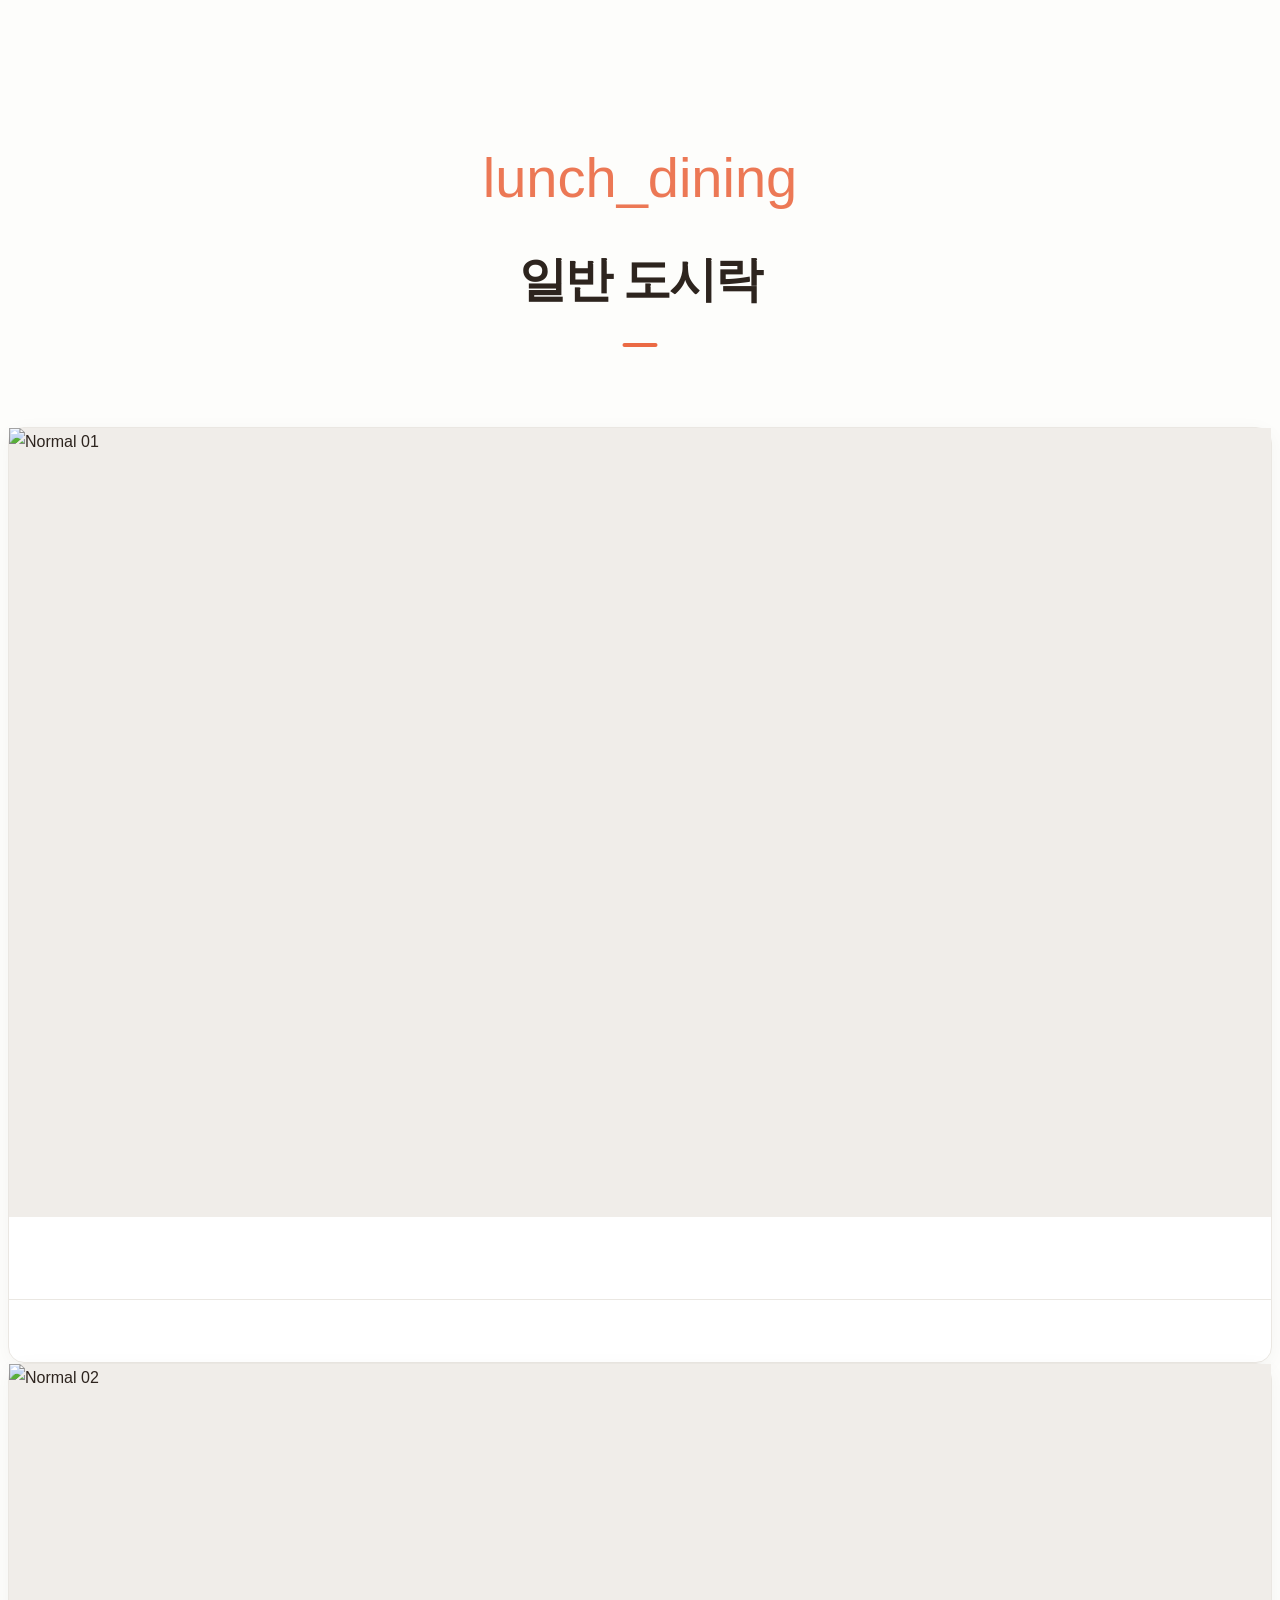
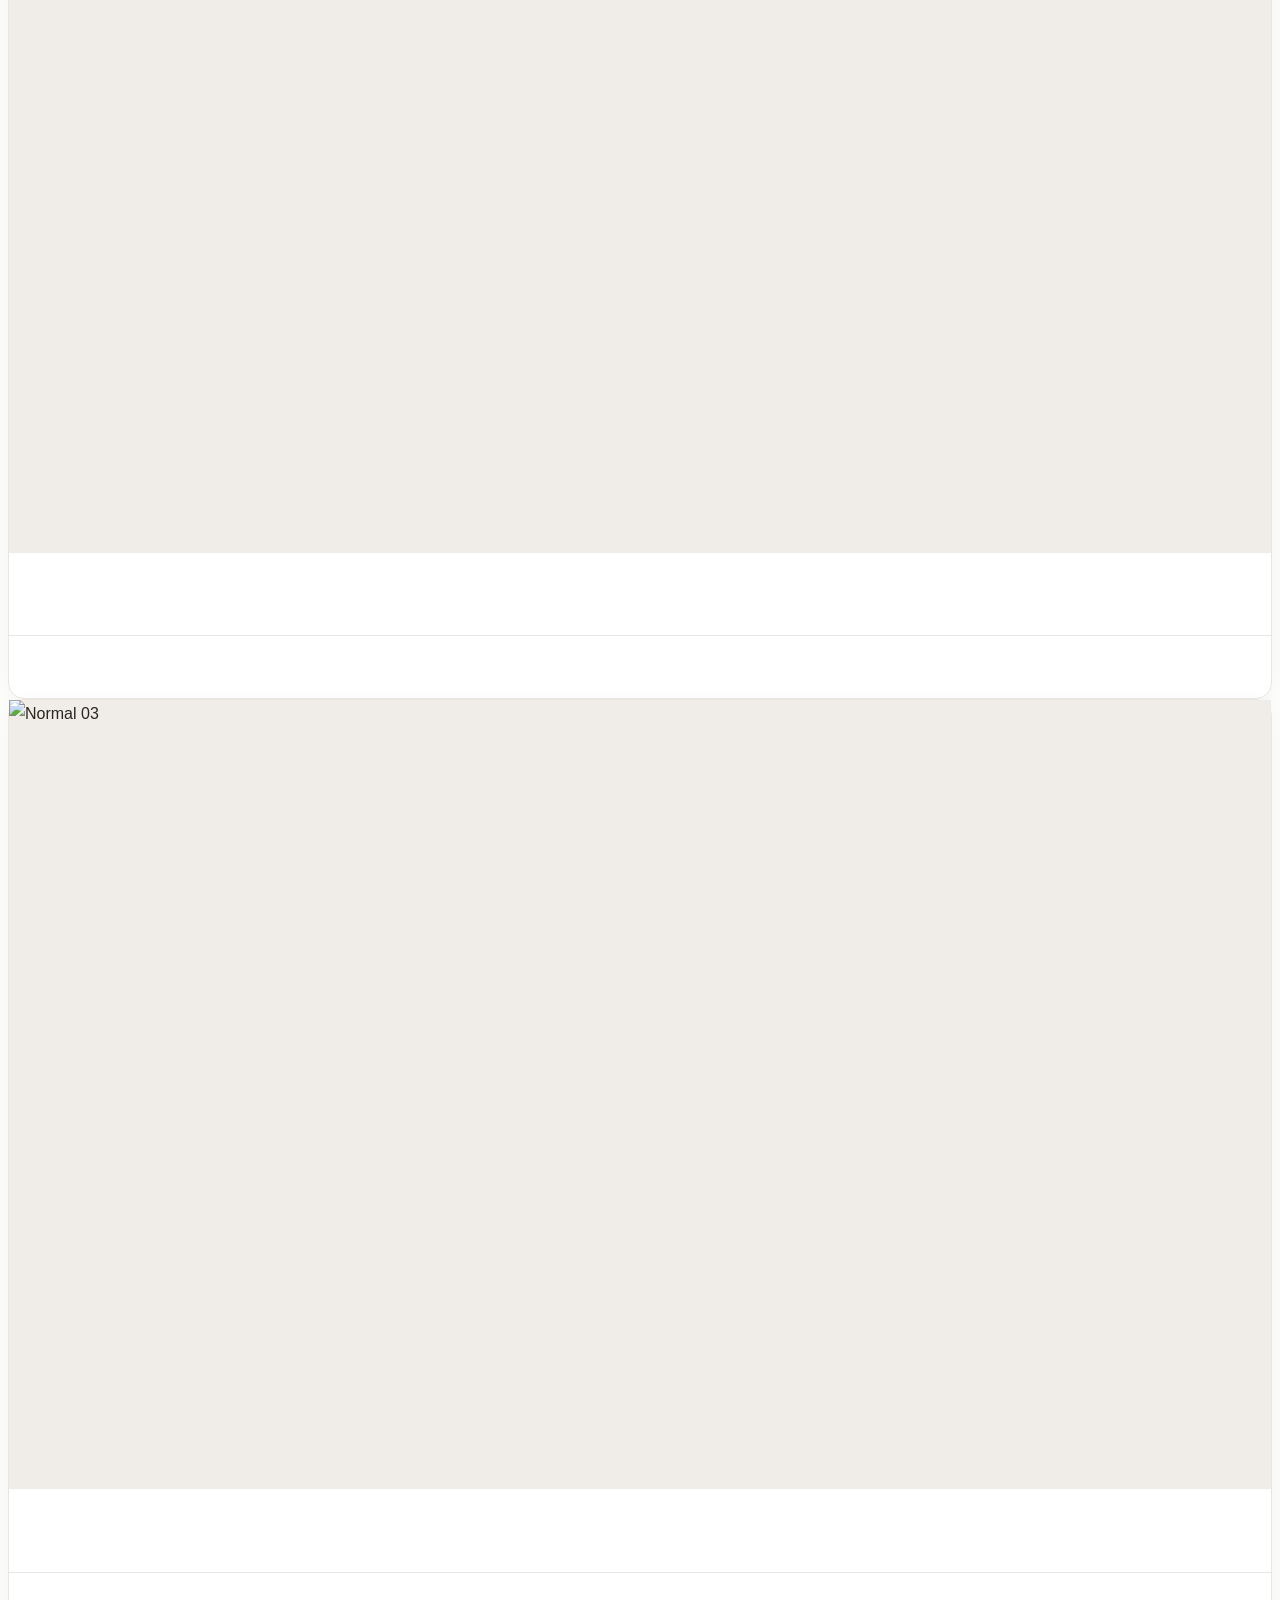
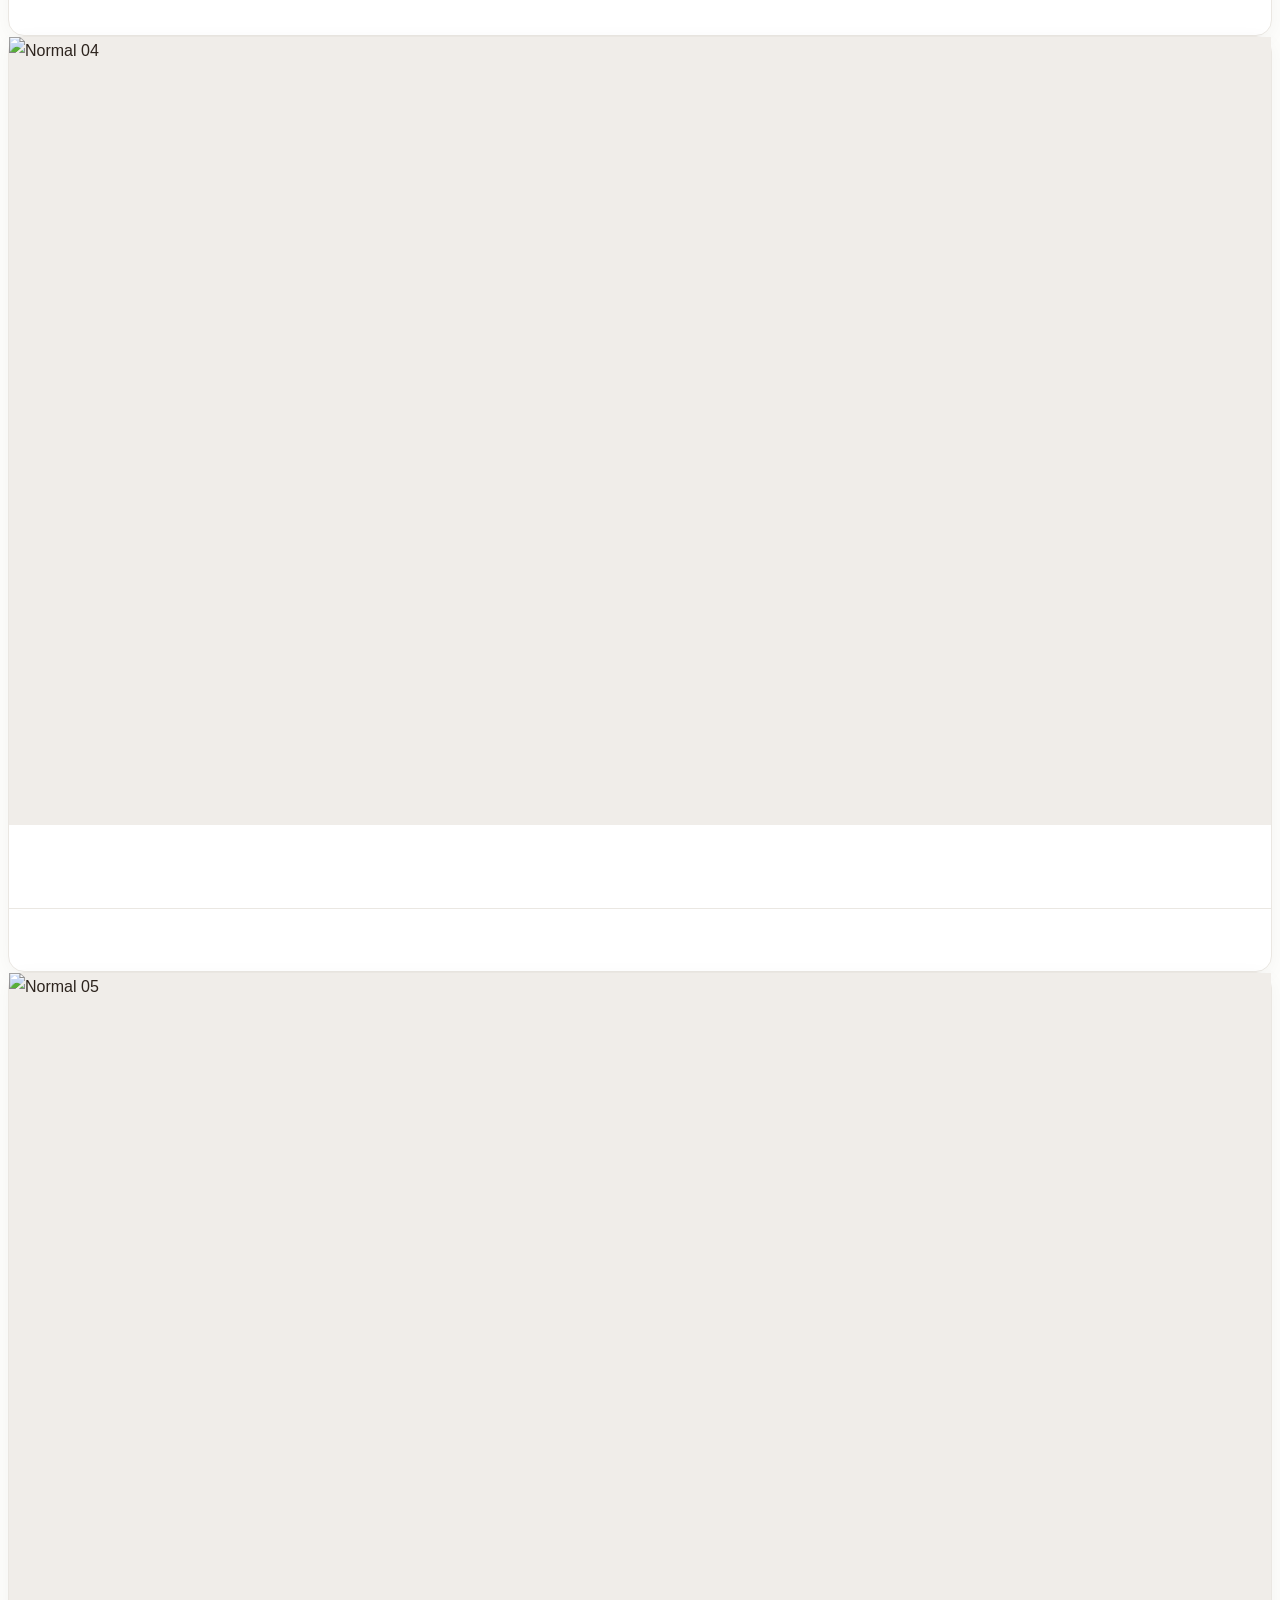
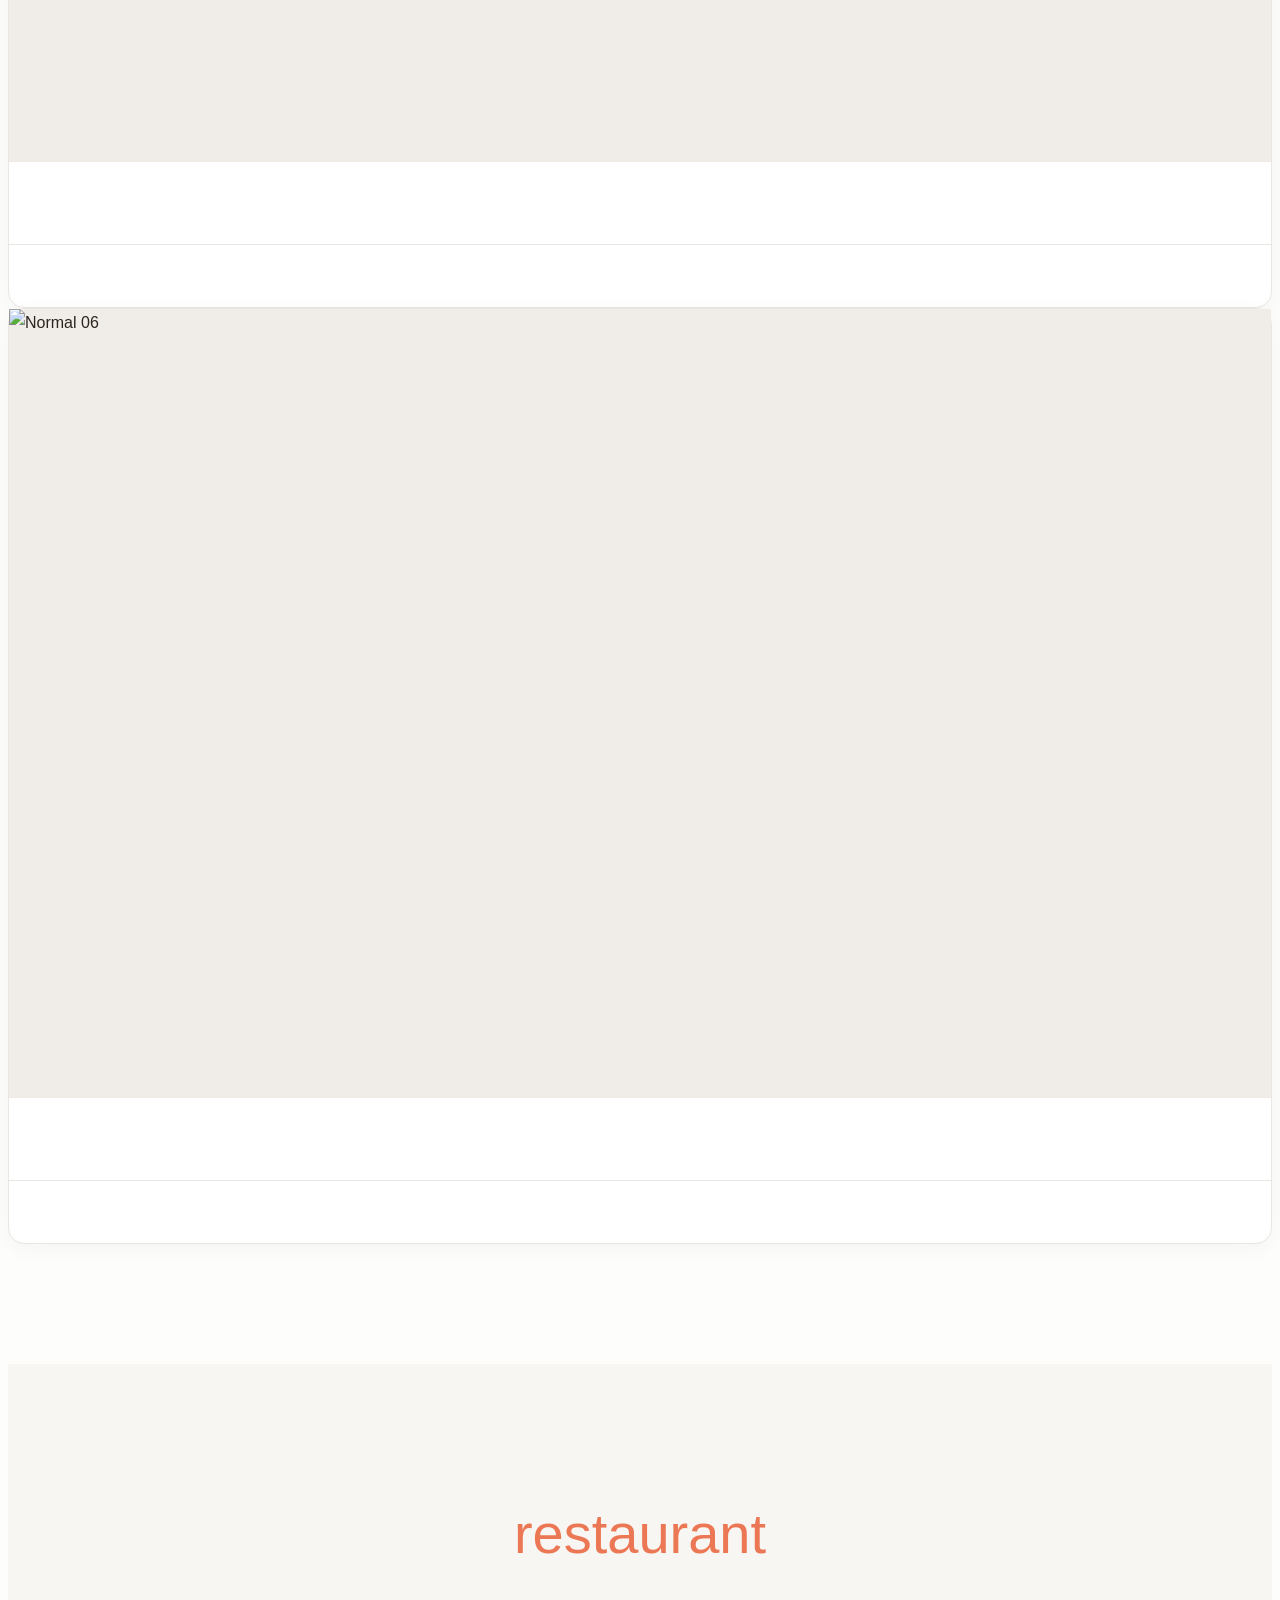
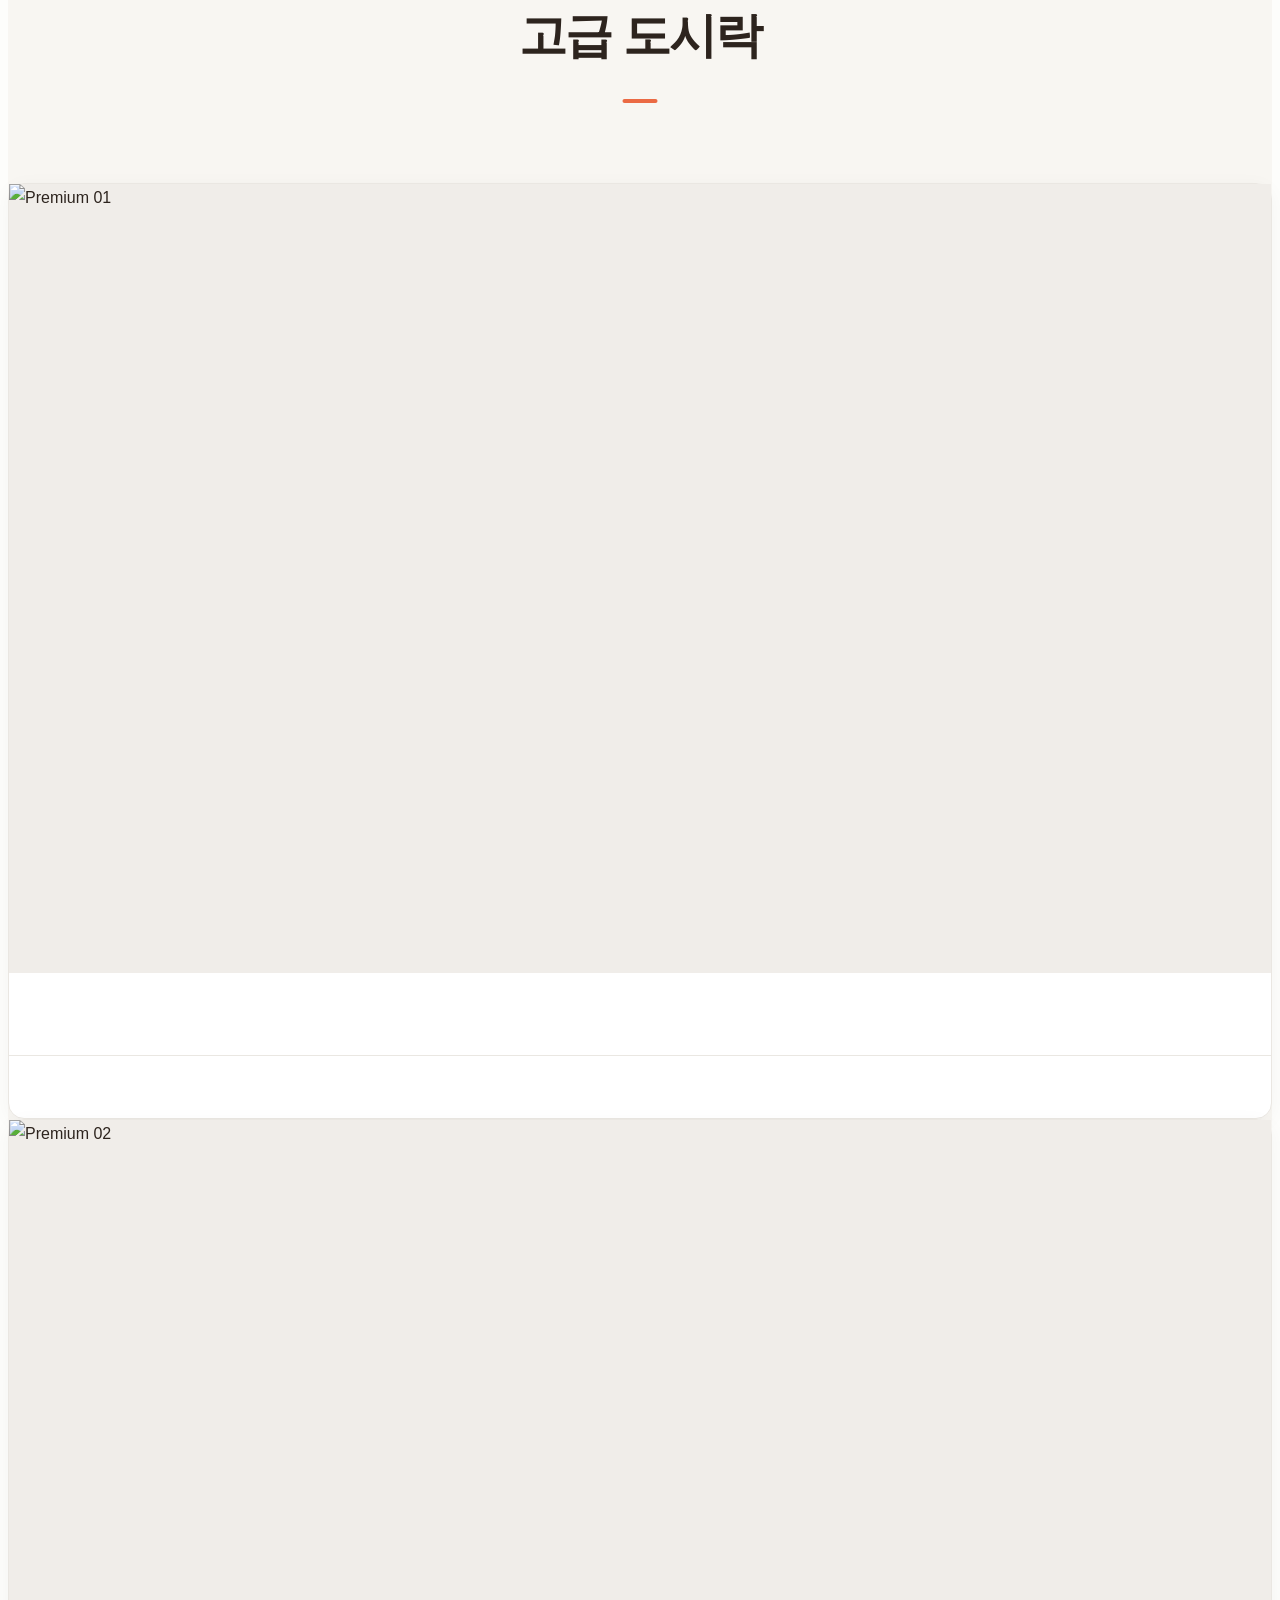
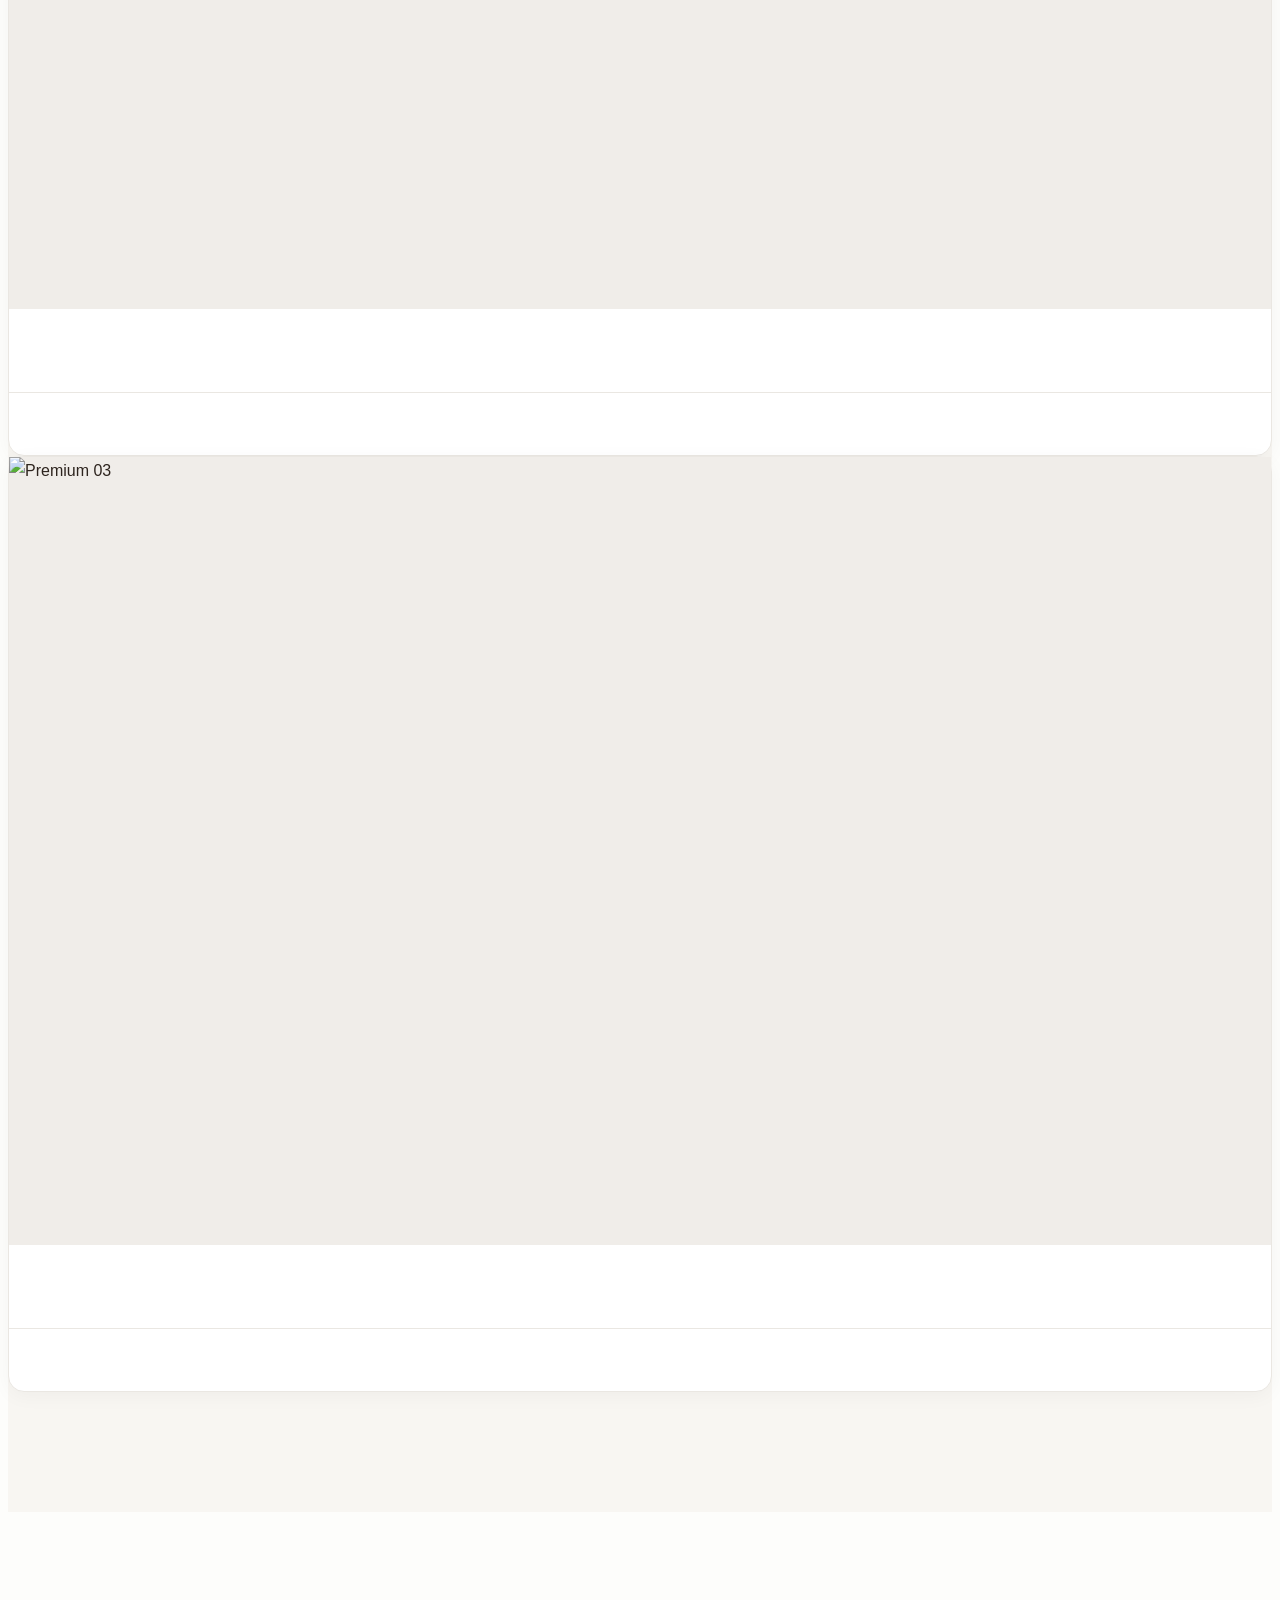
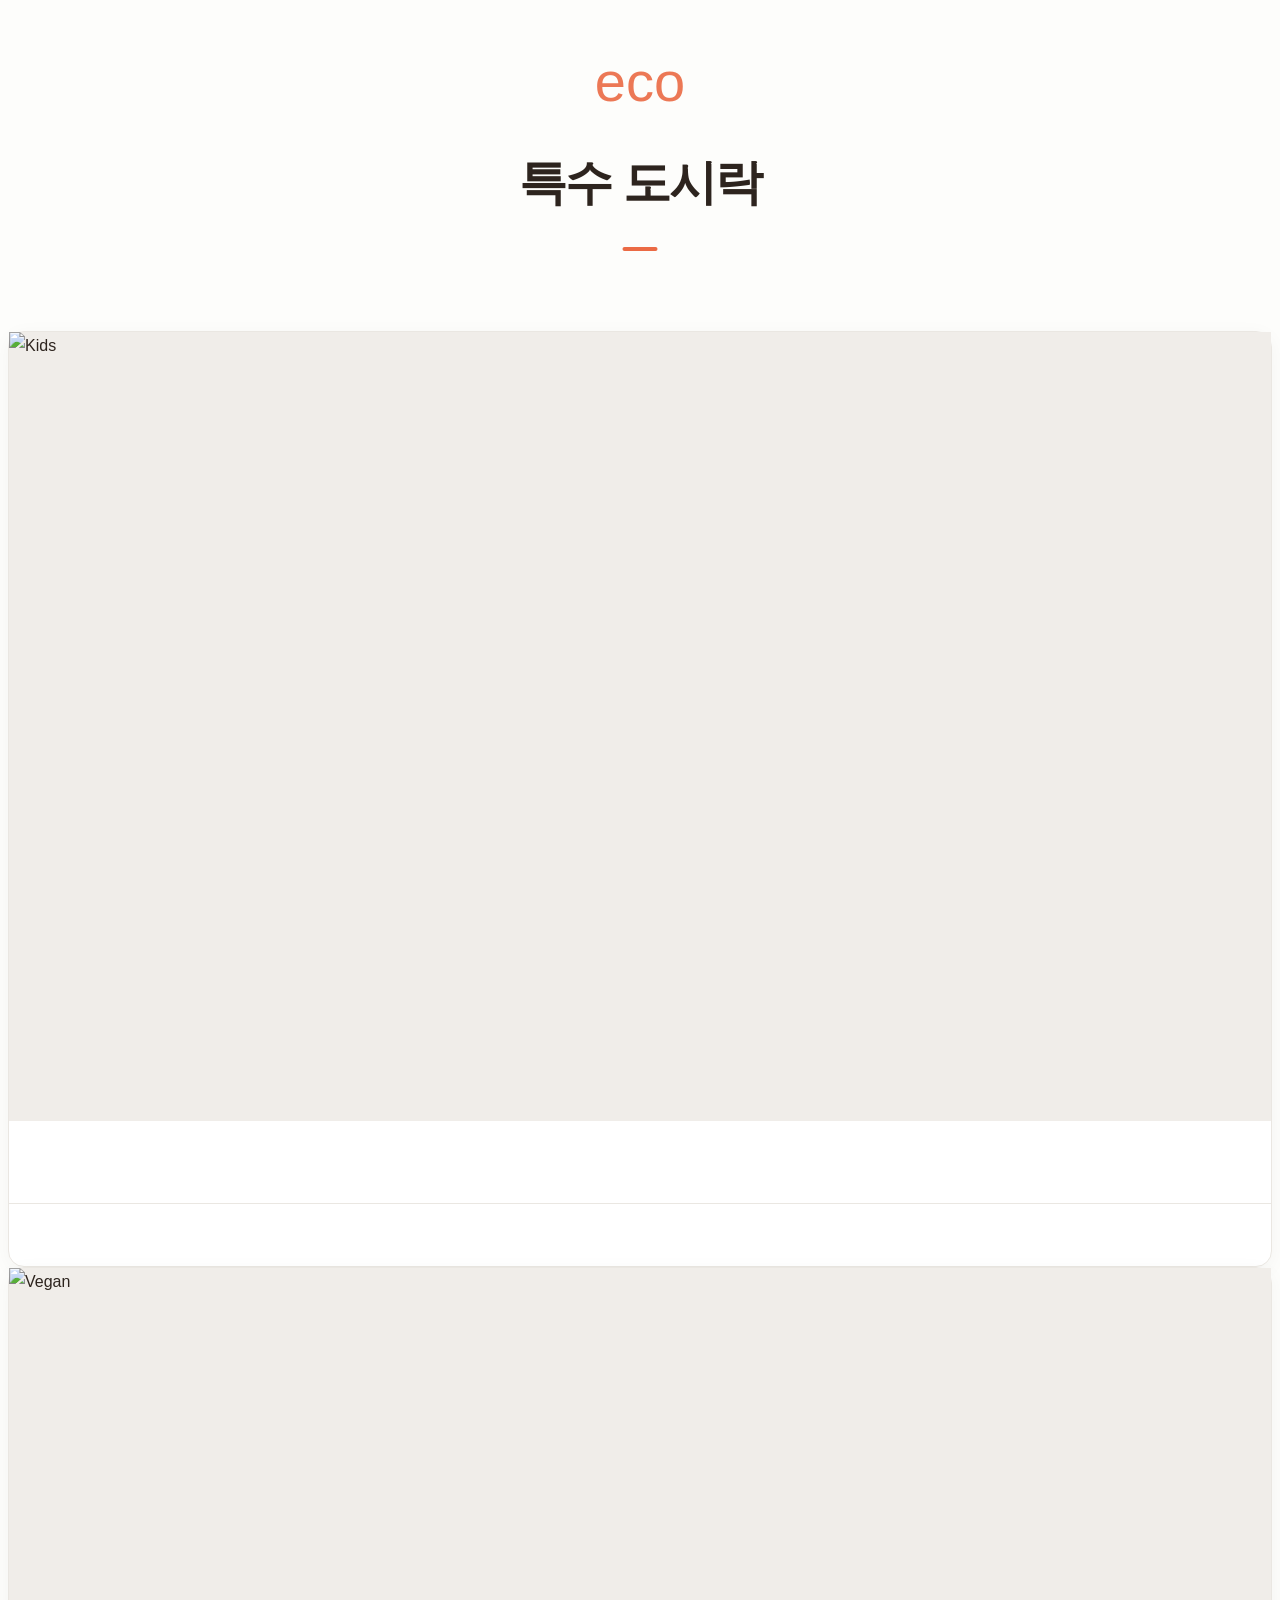
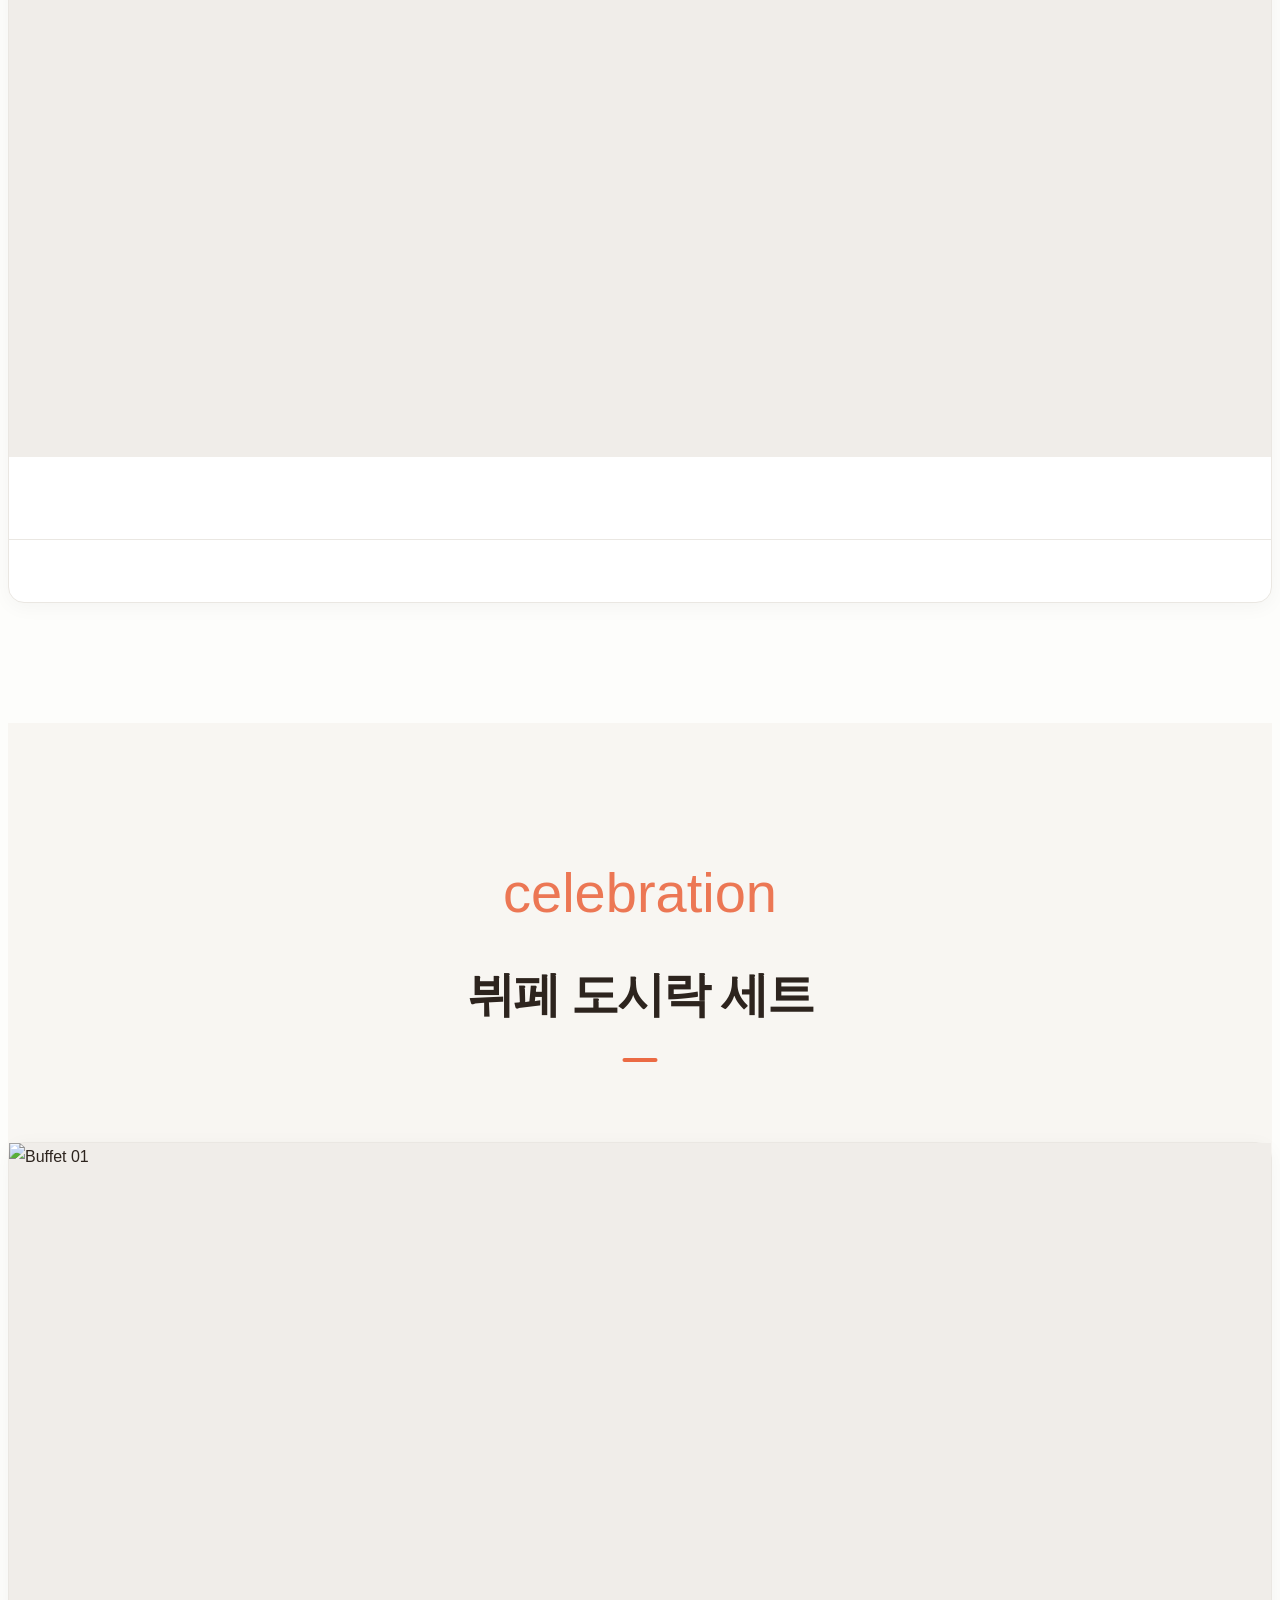
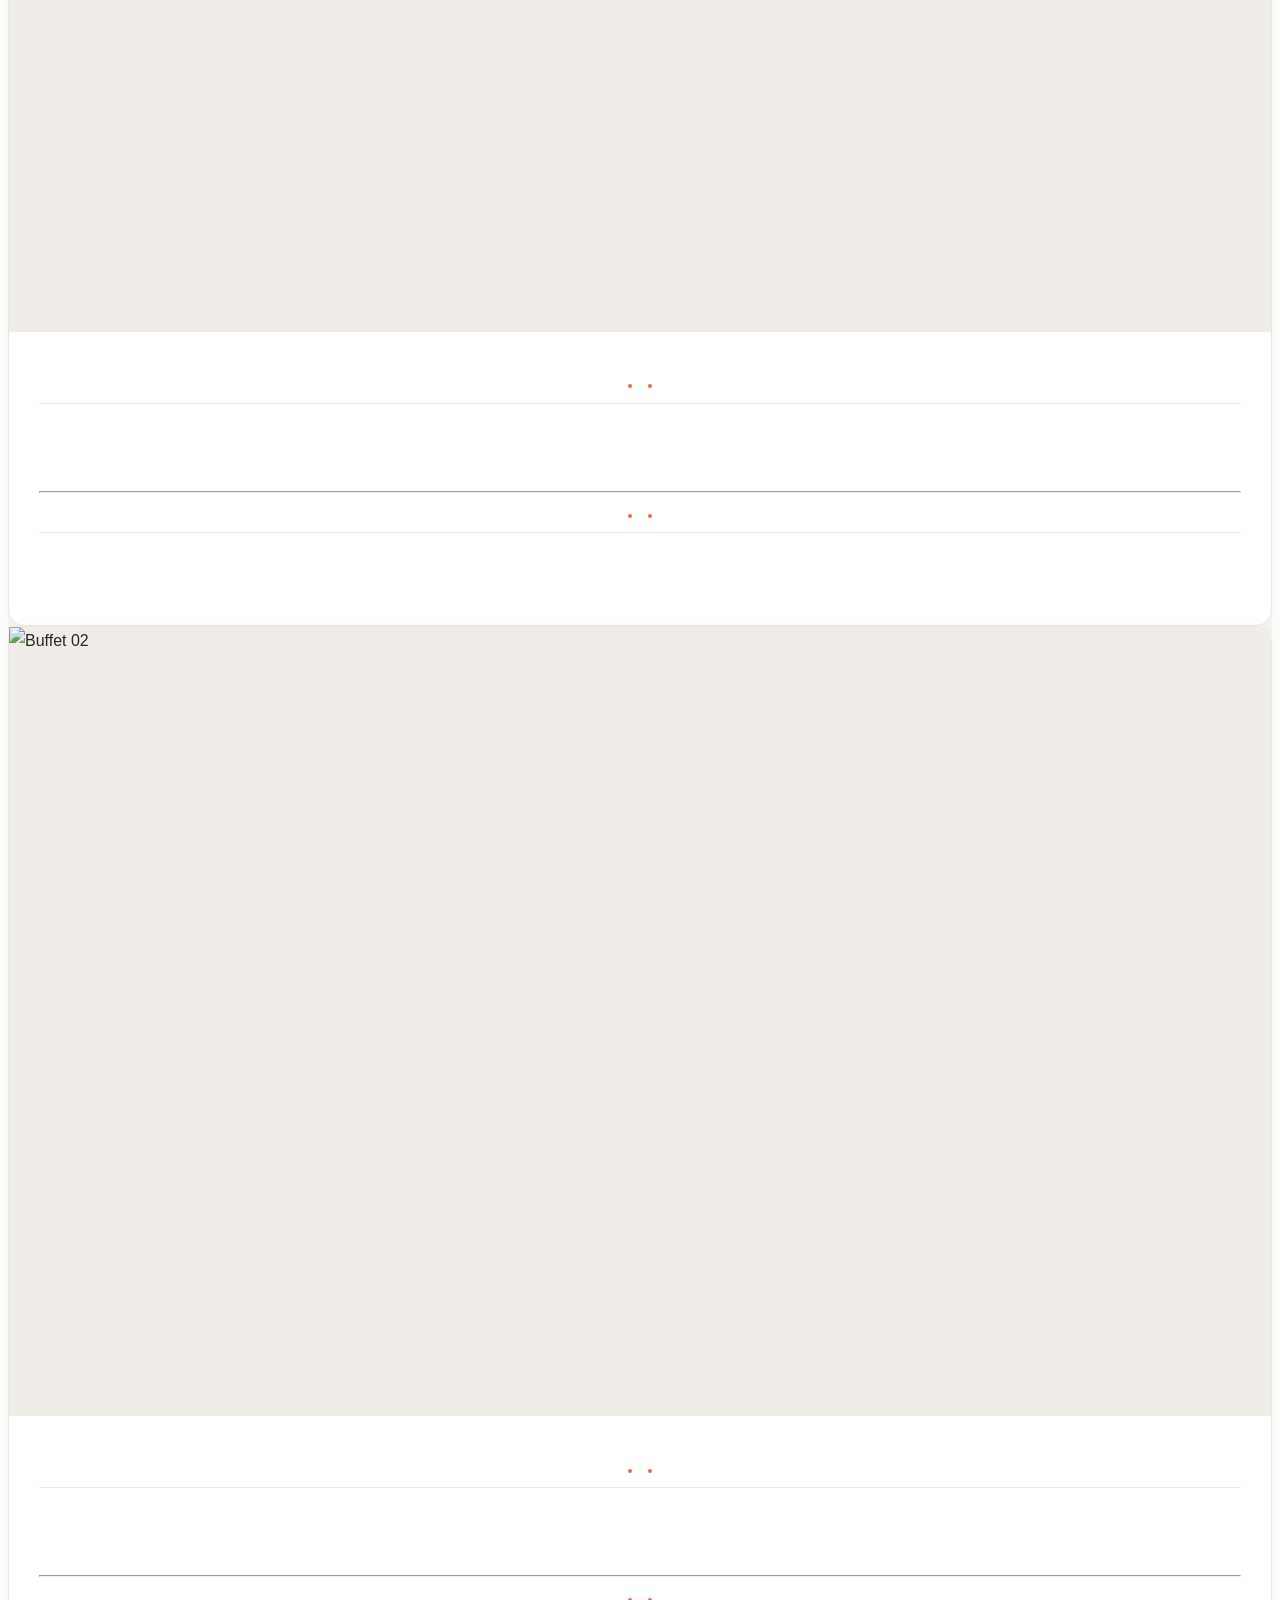
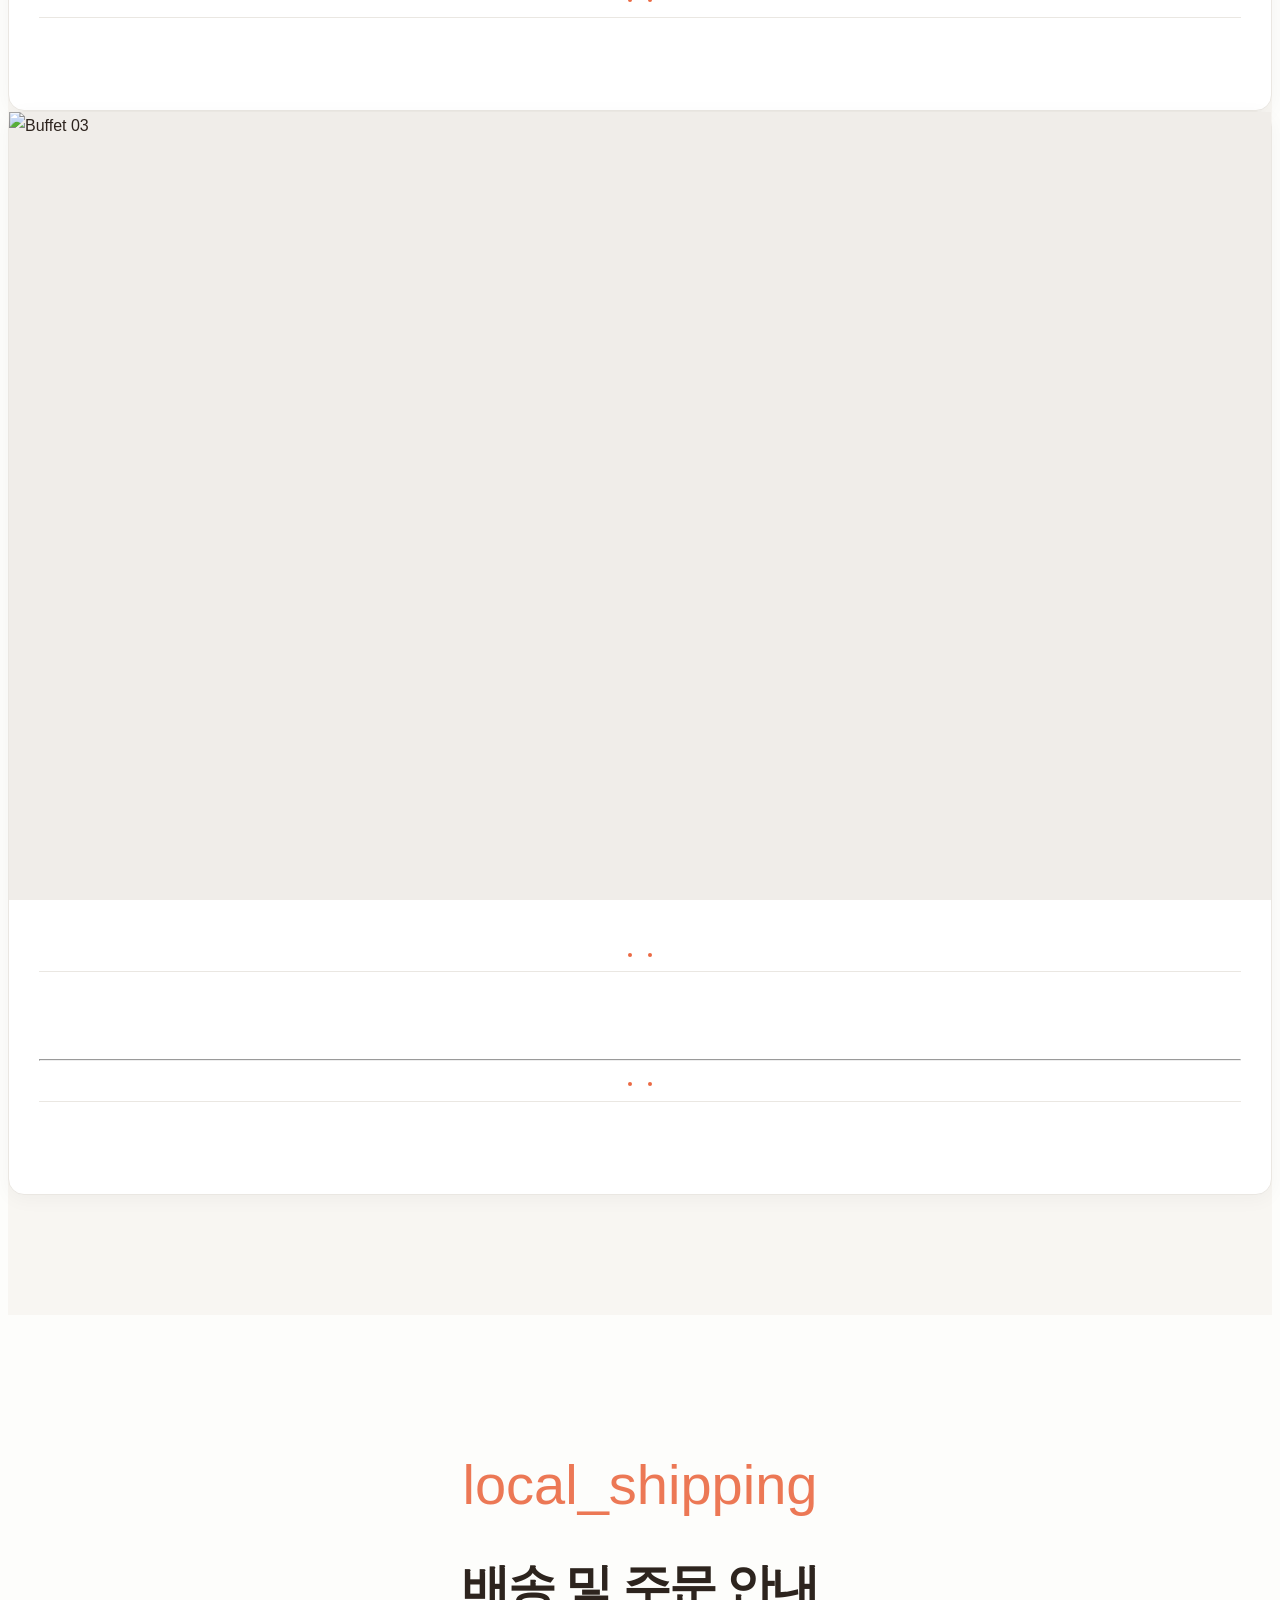
==== docs/index.html @ b3f4f968 "feat: initialize index.html with Damso V4 framework and menu layout" ====
<!--
    Version: V4
    Framework: Damso V4
    Project: Hongsirak
    Last Modified: 2026-04-30
    License: © 2026 Damso. All Rights Reserved.
-->
<!DOCTYPE html>
<html lang="ko">
<head>
    <meta charset="UTF-8">
    <meta name="viewport" content="width=device-width, initial-scale=1.0">

    <!-- SEO & Metadata -->
    <title data-i18n="meta_title">홍시락</title>
    <meta name="description" data-i18n-content="meta_description" content="홍시락, 케이터링, 뷔페 도시락">
    <meta name="keywords" content="도시락, 케이터링, 전주 도시락, 홍시락, 행사 도시락, 배달">
    <link rel="canonical" href="https://hongsirak.com/">
    <meta property="og:type" content="website">
    <meta property="og:title" data-i18n-content="meta_title" content="홍시락">
    <meta property="og:description" data-i18n-content="meta_description" content="홍시락, 케이터링, 뷔페 도시락">
    <meta property="og:image" content="https://www.hongsirak.com/section/home/1.webp">

    <link rel="icon" href="https://www.hongsirak.com/favicon.ico">

    <!-- Fonts -->
    <link href="https://fonts.googleapis.com/css2?family=Noto+Sans+KR:wght@300;400;500;700&display=swap" rel="stylesheet">

    <!-- Damso V4 Core -->
    <link rel="stylesheet" href="https://dev.dam.so/_inc/ex/v4/core/core.css">
    <script src="https://dev.dam.so/_inc/ex/v4/core/core.js"></script>

    <!-- Damso V4 View: Page -->
    <link rel="stylesheet" href="https://dev.dam.so/_inc/ex/v4/view/page.css">
    <script src="https://dev.dam.so/_inc/ex/v4/view/page.js"></script>

    <!-- Damso V4 Plug: Canvas -->
    <link rel="stylesheet" href="https://dev.dam.so/_inc/ex/v4/plug/canvas.css">
    <script src="https://dev.dam.so/_inc/ex/v4/plug/canvas.js"></script>

    <!-- Tier 3: Interior (User Custom) -->
    <link rel="stylesheet" href="./lay.css">
    <script src="./lay.js" defer></script>
</head>
<body>
    <!-- Hero/Home Section (Outside Main for V4 Canvas) -->
    <section id="home"></section>

    <main>

        <!-- SECTION 1. 일반 도시락 (실속형) -->
        <section id="normal" class="damso-section damso-section--light">
            <div class="damso-container js-fade-in">
                <span class="damso-section__icon material-symbols-outlined notranslate" translate="no">lunch_dining</span>
                <h2><span data-i18n="section_normal_title">일반 도시락</span></h2>
                <p class="damso-section__description" data-i18n="section_normal_desc"></p>
                <div class="damso-grid damso-grid--cols-3 damso-grid--slider">
                    <!-- Cards will be populated here -->
                    <div class="damso-card">
                        <div class="damso-card__image-wrapper"><img src="./section/normal/01.jpg" alt="Normal 01" class="damso-card__image"></div>
                        <div class="damso-card__content">
                            <h3 class="damso-card__title" data-i18n="menu_normal_01_title"></h3>
                            <p class="damso-card__composition" data-i18n="menu_normal_comp"></p>
                        </div>
                        <div class="damso-price-list">
                            <div class="damso-price-item">
                                <span class="damso-price-item__label" data-i18n="price_label_unit"></span>
                                <span class="damso-price-item__value" data-i18n="menu_normal_01_price"></span>
                            </div>
                        </div>
                    </div>
                    <div class="damso-card">
                        <div class="damso-card__image-wrapper"><img src="./section/normal/02.jpg" alt="Normal 02" class="damso-card__image"></div>
                        <div class="damso-card__content">
                            <h3 class="damso-card__title" data-i18n="menu_normal_02_title"></h3>
                            <p class="damso-card__composition" data-i18n="menu_normal_comp"></p>
                        </div>
                        <div class="damso-price-list">
                            <div class="damso-price-item">
                                <span class="damso-price-item__label" data-i18n="price_label_unit"></span>
                                <span class="damso-price-item__value" data-i18n="menu_normal_02_price"></span>
                            </div>
                        </div>
                    </div>
                    <div class="damso-card">
                        <div class="damso-card__image-wrapper"><img src="./section/normal/03.jpg" alt="Normal 03" class="damso-card__image"></div>
                        <div class="damso-card__content">
                            <h3 class="damso-card__title" data-i18n="menu_normal_03_title"></h3>
                            <p class="damso-card__composition" data-i18n="menu_normal_comp"></p>
                        </div>
                        <div class="damso-price-list">
                            <div class="damso-price-item">
                                <span class="damso-price-item__label" data-i18n="price_label_unit"></span>
                                <span class="damso-price-item__value" data-i18n="menu_normal_03_price"></span>
                            </div>
                        </div>
                    </div>
                    <div class="damso-card">
                        <div class="damso-card__image-wrapper"><img src="./section/normal/04.jpg" alt="Normal 04" class="damso-card__image"></div>
                        <div class="damso-card__content">
                            <h3 class="damso-card__title" data-i18n="menu_normal_04_title"></h3>
                            <p class="damso-card__composition" data-i18n="menu_normal_comp"></p>
                        </div>
                        <div class="damso-price-list">
                            <div class="damso-price-item">
                                <span class="damso-price-item__label" data-i18n="price_label_unit"></span>
                                <span class="damso-price-item__value" data-i18n="menu_normal_04_price"></span>
                            </div>
                        </div>
                    </div>
                    <div class="damso-card">
                        <div class="damso-card__image-wrapper"><img src="./section/normal/05.jpg" alt="Normal 05" class="damso-card__image"></div>
                        <div class="damso-card__content">
                            <h3 class="damso-card__title" data-i18n="menu_normal_05_title"></h3>
                            <p class="damso-card__composition" data-i18n="menu_normal_comp"></p>
                        </div>
                        <div class="damso-price-list">
                            <div class="damso-price-item">
                                <span class="damso-price-item__label" data-i18n="price_label_unit"></span>
                                <span class="damso-price-item__value" data-i18n="menu_normal_05_price"></span>
                            </div>
                        </div>
                    </div>
                    <div class="damso-card">
                        <div class="damso-card__image-wrapper"><img src="./section/normal/06.jpg" alt="Normal 06" class="damso-card__image"></div>
                        <div class="damso-card__content">
                            <h3 class="damso-card__title" data-i18n="menu_normal_06_title"></h3>
                            <p class="damso-card__composition" data-i18n="menu_normal_comp"></p>
                        </div>
                        <div class="damso-price-list">
                            <div class="damso-price-item">
                                <span class="damso-price-item__label" data-i18n="price_label_unit"></span>
                                <span class="damso-price-item__value" data-i18n="menu_normal_06_price"></span>
                            </div>
                        </div>
                    </div>
                </div>
            </div>
        </section>

        <!-- SECTION 2. 고급 도시락 (프리미엄) -->
        <section id="premium" class="damso-section">
            <div class="damso-container js-fade-in">
                <span class="damso-section__icon material-symbols-outlined notranslate" translate="no">restaurant</span>
                <h2><span data-i18n="section_premium_title">고급 도시락</span></h2>
                <p class="damso-section__description" data-i18n="section_premium_desc"></p>
                <div class="damso-grid damso-grid--cols-3 damso-grid--slider">
                    <div class="damso-card">
                        <div class="damso-card__image-wrapper"><img src="./section/premium/01.jpg" alt="Premium 01" class="damso-card__image"></div>
                        <div class="damso-card__content">
                            <h3 class="damso-card__title" data-i18n="menu_premium_01_title"></h3>
                            <p class="damso-card__composition" data-i18n="menu_premium_comp"></p>
                        </div>
                        <div class="damso-price-list">
                            <div class="damso-price-item">
                                <span class="damso-price-item__label" data-i18n="price_label_unit"></span>
                                <span class="damso-price-item__value" data-i18n="menu_premium_01_price"></span>
                            </div>
                        </div>
                    </div>
                    <div class="damso-card">
                        <div class="damso-card__image-wrapper"><img src="./section/premium/02.jpg" alt="Premium 02" class="damso-card__image"></div>
                        <div class="damso-card__content">
                            <h3 class="damso-card__title" data-i18n="menu_premium_02_title"></h3>
                            <p class="damso-card__composition" data-i18n="menu_premium_comp"></p>
                        </div>
                        <div class="damso-price-list">
                            <div class="damso-price-item">
                                <span class="damso-price-item__label" data-i18n="price_label_unit"></span>
                                <span class="damso-price-item__value" data-i18n="menu_premium_02_price"></span>
                            </div>
                        </div>
                    </div>
                    <div class="damso-card">
                        <div class="damso-card__image-wrapper"><img src="./section/premium/03.jpg" alt="Premium 03" class="damso-card__image"></div>
                        <div class="damso-card__content">
                            <h3 class="damso-card__title" data-i18n="menu_premium_03_title"></h3>
                            <p class="damso-card__composition" data-i18n="menu_premium_comp"></p>
                        </div>
                        <div class="damso-price-list">
                            <div class="damso-price-item">
                                <span class="damso-price-item__label" data-i18n="price_label_unit"></span>
                                <span class="damso-price-item__value" data-i18n="menu_premium_03_price"></span>
                            </div>
                        </div>
                    </div>
                </div>
            </div>
        </section>

        <!-- SECTION 3. 특수 도시락 (키즈/채식) -->
        <section id="special" class="damso-section damso-section--light">
            <div class="damso-container js-fade-in">
                <span class="damso-section__icon material-symbols-outlined notranslate" translate="no">eco</span>
                <h2><span data-i18n="section_special_title">특수 도시락</span></h2>
                <p class="damso-section__description" data-i18n="section_special_desc"></p>
                <div class="damso-grid damso-grid--cols-2">
                    <div class="damso-card">
                        <div class="damso-card__image-wrapper"><img src="./section/special/kids.jpg" alt="Kids" class="damso-card__image"></div>
                        <div class="damso-card__content">
                            <h3 class="damso-card__title" data-i18n="menu_special_kids_title"></h3>
                            <p class="damso-card__composition" data-i18n="menu_special_kids_desc"></p>
                        </div>
                        <div class="damso-price-list">
                            <div class="damso-price-item">
                                <span class="damso-price-item__label" data-i18n="price_label_unit"></span>
                                <span class="damso-price-item__value" data-i18n="menu_special_kids_price"></span>
                            </div>
                        </div>
                    </div>
                    <div class="damso-card">
                        <div class="damso-card__image-wrapper"><img src="./section/special/vegan.jpg" alt="Vegan" class="damso-card__image"></div>
                        <div class="damso-card__content">
                            <h3 class="damso-card__title" data-i18n="menu_special_vegan_title"></h3>
                            <p class="damso-card__composition" data-i18n="menu_special_vegan_desc"></p>
                        </div>
                        <div class="damso-price-list">
                            <div class="damso-price-item">
                                <span class="damso-price-item__label" data-i18n="price_label_unit"></span>
                                <span class="damso-price-item__value" data-i18n="menu_special_vegan_price"></span>
                            </div>
                        </div>
                    </div>
                </div>
            </div>
        </section>

        <!-- SECTION 4. 뷔페 도시락 세트 -->
        <section id="buffet" class="damso-section">
            <div class="damso-container js-fade-in">
                <span class="damso-section__icon material-symbols-outlined notranslate" translate="no">celebration</span>
                <h2><span data-i18n="section_buffet_title">뷔페 도시락 세트</span></h2>
                <p class="damso-section__description" data-i18n="section_buffet_desc"></p>
                <div class="damso-grid damso-grid--cols-3">
                    <div class="damso-card">
                        <div class="damso-card__image-wrapper"><img src="./section/buffet/01.jpg" alt="Buffet 01" class="damso-card__image"></div>
                        <div class="damso-card__content">
                            <h3 class="damso-card__title" data-i18n="buffet_type_01"></h3>
                            <div class="damso-buffet-item">
                                <h4 data-i18n="buffet_type_01_normal_title"></h4>
                                <p class="damso-card__composition" data-i18n="buffet_type_01_normal_desc"></p>
                                <div class="damso-price-list">
                                    <div class="damso-price-item">
                                        <span class="damso-price-item__label" data-i18n="price_label_standard"></span>
                                        <span class="damso-price-item__value" data-i18n="buffet_type_01_normal_price"></span>
                                    </div>
                                </div>
                            </div>
                            <hr>
                            <div class="damso-buffet-item">
                                <h4 data-i18n="buffet_type_01_premium_title"></h4>
                                <p class="damso-card__composition" data-i18n="buffet_type_01_premium_desc"></p>
                                <div class="damso-price-list">
                                    <div class="damso-price-item">
                                        <span class="damso-price-item__label" data-i18n="price_label_premium"></span>
                                        <span class="damso-price-item__value" data-i18n="buffet_type_01_premium_price"></span>
                                    </div>
                                </div>
                            </div>
                        </div>
                    </div>
                    <div class="damso-card">
                        <div class="damso-card__image-wrapper"><img src="./section/buffet/02.jpg" alt="Buffet 02" class="damso-card__image"></div>
                        <div class="damso-card__content">
                            <h3 class="damso-card__title" data-i18n="buffet_type_02"></h3>
                            <div class="damso-buffet-item">
                                <h4 data-i18n="buffet_type_02_normal_title"></h4>
                                <p class="damso-card__composition" data-i18n="buffet_type_02_normal_desc"></p>
                                <div class="damso-price-list">
                                    <div class="damso-price-item">
                                        <span class="damso-price-item__label" data-i18n="price_label_standard"></span>
                                        <span class="damso-price-item__value" data-i18n="buffet_type_02_normal_price"></span>
                                    </div>
                                </div>
                            </div>
                            <hr>
                            <div class="damso-buffet-item">
                                <h4 data-i18n="buffet_type_02_premium_title"></h4>
                                <p class="damso-card__composition" data-i18n="buffet_type_02_premium_desc"></p>
                                <div class="damso-price-list">
                                    <div class="damso-price-item">
                                        <span class="damso-price-item__label" data-i18n="price_label_premium"></span>
                                        <span class="damso-price-item__value" data-i18n="buffet_type_02_premium_price"></span>
                                    </div>
                                </div>
                            </div>
                        </div>
                    </div>
                    <div class="damso-card">
                        <div class="damso-card__image-wrapper"><img src="./section/buffet/03.jpg" alt="Buffet 03" class="damso-card__image"></div>
                        <div class="damso-card__content">
                            <h3 class="damso-card__title" data-i18n="buffet_type_03"></h3>
                            <div class="damso-buffet-item">
                                <h4 data-i18n="buffet_type_03_normal_title"></h4>
                                <p class="damso-card__composition" data-i18n="buffet_type_03_normal_desc"></p>
                                <div class="damso-price-list">
                                    <div class="damso-price-item">
                                        <span class="damso-price-item__label" data-i18n="price_label_standard"></span>
                                        <span class="damso-price-item__value" data-i18n="buffet_type_03_normal_price"></span>
                                    </div>
                                </div>
                            </div>
                            <hr>
                            <div class="damso-buffet-item">
                                <h4 data-i18n="buffet_type_03_premium_title"></h4>
                                <p class="damso-card__composition" data-i18n="buffet_type_03_premium_desc"></p>
                                <div class="damso-price-list">
                                    <div class="damso-price-item">
                                        <span class="damso-price-item__label" data-i18n="price_label_premium"></span>
                                        <span class="damso-price-item__value" data-i18n="buffet_type_03_premium_price"></span>
                                    </div>
                                </div>
                            </div>
                        </div>
                    </div>
                </div>
            </div>
        </section>

        <!-- SECTION 5 & 6. 배송/주문 안내 & 위치/문의 -->
        <section id="guide" class="damso-section damso-section--light">
            <div class="damso-container js-fade-in">
                <span class="damso-section__icon material-symbols-outlined notranslate" translate="no">local_shipping</span>
                <h2><span data-i18n="section_guide_title">배송 및 주문 안내</span></h2>
                <p class="damso-section__description" data-i18n="section_guide_desc"></p>
                <div class="damso-faq-container">
                    <div class="damso-faq-item">
                        <div class="damso-faq-item__question" data-i18n="guide_delivery_label"></div>
                        <div class="damso-faq-item__answer" data-i18n="guide_delivery_desc"></div>
                    </div>
                    <div class="damso-faq-item">
                        <div class="damso-faq-item__question" data-i18n="guide_order_label"></div>
                        <div class="damso-faq-item__answer" data-i18n="guide_order_desc"></div>
                    </div>
                </div>
                <div class="damso-button-group" style="margin-top:30px;">
                    <a href="/request" class="damso-btn">
                        <span data-i18n="btn_call"></span>
                    </a>
                </div>
            </div>
        </section>

        <section id="location" class="damso-section">
            <div class="damso-container js-fade-in">
                <span class="damso-section__icon material-symbols-outlined notranslate" translate="no">location_on</span>
                <h2><span data-i18n="section_location_title">위치 및 문의</span></h2>
                <p class="damso-section__description" data-i18n="section_location_desc"></p>
                <div class="damso-card">
                    <!-- Google Map Embed -->
                    <iframe
                        src="https://maps.google.com/maps?q=대한민국%20전북특별자치도%20전주시%20덕진구%20조촌동%20748-4%2C%20북전주하나로마트&t=&z=17&ie=UTF8&iwloc=&output=embed"
                        class="damso-card__map" style="width: 100%; height: 400px; border:0;" allowfullscreen=""
                        loading="lazy" referrerpolicy="no-referrer-when-downgrade"></iframe>
                </div>
                <div class="damso-profile-list" style="margin-top:20px;">
                    <div class="damso-profile-list__item">
                        <strong class="damso-profile-list__label" data-i18n="section_location_title"></strong>
                        <span class="damso-profile-list__value" data-i18n="address_text"></span>
                    </div>
                    <div class="damso-profile-list__item">
                        <strong class="damso-profile-list__label" data-i18n="form_label_phone"></strong>
                        <span class="damso-profile-list__value" data-i18n="contact_number"></span>
                    </div>
                </div>
            </div>
        </section>

        <!-- Contact Section -->
        <section id="contact" class="damso-section">
            <div class="damso-container js-fade-in">
                <span class="damso-section__icon material-symbols-outlined notranslate" translate="no">mail</span>
                <h2><span data-i18n="section_contact_title"></span></h2>
                <p class="damso-section__description" data-i18n="section_contact_desc"></p>

                <form class="damso-form damso-contact-form" autocomplete="off" data-intent="conn.contact">
                    <input type="email" name="email" required class="damso-form__input"
                        data-i18n-placeholder="form_placeholder_email" placeholder="Email Address">
                    <div class="damso-form__textarea-wrapper">
                        <textarea name="message" rows="5" required maxlength="5000" class="damso-form__textarea"
                            data-i18n-placeholder="form_placeholder_msg" placeholder="Message"></textarea>
                    </div>
                    <input type="hidden" name="form" value="">

                    <!-- Turnstile -->
                    <div id="turnstile-container"></div>

                    <button type="submit" class="damso-btn">
                        <span class="damso-form__text" data-i18n="btn_submit"></span>
                    </button>
                </form>
            </div>
        </section>
    </main>
</body>
</html>
---- docs/lay.css ----
/* lay.css - Hongsirak Premium (Light Mode Only) */
:root {
    /* --- Brand Identity --- */
    --damso-color-primary: #EB6A44;      /* Soft Persimmon */
    --damso-color-secondary: #F5A623;    /* Warm Orange */
    --damso-color-bg: #FDFDFB;           /* Warm Ivory */
    --damso-color-surface: #FFFFFF;      /* Paper White */
    --damso-color-border: #EAE7E2;       /* Soft Stone Border */
    --damso-color-text: #2D241E;         /* Coffee Bean */
    --damso-color-text-weak: #756D66;
    --damso-color-accent: #B35C1E;

    --damso-btn-color-bg: var(--damso-color-primary);
    --damso-btn-color-bg-hover: #D65A35;
    --damso-btn-color-text: #FFFFFF;
    
    --damso-card-color-bg: var(--damso-color-surface);
    --damso-card-color-border: var(--damso-color-border);
    
    --damso-nav-bg-image: linear-gradient(135deg, rgba(253, 253, 251, 0.95), rgba(255, 255, 255, 0.95));
    --damso-radius: 16px;
    
    /* [Shadows] */
    --shadow-soft: 0 4px 20px rgba(0, 0, 0, 0.04);
    --shadow-hover: 0 20px 40px rgba(235, 106, 68, 0.12);
}

/* Base Styles */
body {
    font-family: 'Gowun Dodum', 'Pretendard', sans-serif;
    color: var(--damso-color-text);
    background-color: var(--damso-color-bg);
    line-height: 1.8;
    word-break: keep-all;
}

.brand-slogan {
    margin-top: 1.5rem;
}

/* [Section Header] - Icon & Rhythm */
.damso-section {
    padding: 120px 0;
}

.damso-section:nth-of-type(even) {
    background-color: #F8F6F2;
}

.damso-section__icon {
    display: block;
    text-align: center;
    font-size: 3.5rem;
    color: var(--damso-color-primary);
    margin-bottom: 0.5rem;
    opacity: 0.9;
}

.damso-section h2 {
    font-size: clamp(2rem, 1.8rem + 3vw, 3rem);
    font-weight: 800;
    text-align: center;
    letter-spacing: -0.04em;
    margin-top: 0;
    margin-bottom: 1.5rem;
    position: relative;
    padding-bottom: 1.5rem;
}

/* Section Title Underline */
.damso-section h2::after {
    content: '';
    position: absolute;
    bottom: 0;
    left: 50%;
    transform: translateX(-50%);
    width: 35px;
    height: 4px;
    background-color: var(--damso-color-primary);
    border-radius: 10px;
}

.damso-section__description {
    text-align: center;
    color: var(--damso-color-text-weak);
    font-size: 1.15rem;
    max-width: 700px;
    margin: 0 auto 5rem;
    font-weight: 400;
}

/* [Card] - Elegant Standard */
.damso-card {
    background-color: var(--damso-card-color-bg);
    border: 1px solid var(--damso-card-color-border);
    border-radius: var(--damso-radius);
    transition: all 0.5s cubic-bezier(0.2, 1, 0.3, 1);
    box-shadow: var(--shadow-soft);
    display: flex;
    flex-direction: column;
    height: 100%;
}

.damso-card:hover {
    transform: translateY(-12px);
    box-shadow: var(--shadow-hover);
    border-color: var(--damso-color-primary);
}

.damso-card__image-wrapper {
    aspect-ratio: 16 / 10;
    background-color: #F0EDE9;
    overflow: hidden;
}

.damso-card__image {
    width: 100%;
    height: 100%;
    object-fit: cover;
}

.damso-card__content {
    padding: 30px;
    flex-grow: 1;
}

.damso-card__title {
    font-size: 1.4rem;
    font-weight: 700;
    margin-bottom: 0.8rem;
    color: var(--damso-color-text);
}

.damso-card__composition {
    font-size: 0.9rem;
    color: var(--damso-color-text-weak);
    line-height: 1.6;
}

.damso-card__description {
    font-size: 1rem;
    color: var(--damso-color-text);
    line-height: 1.6;
}

/* [Price List] - Reference: Yoga/Andar Style */
.damso-price-list {
    margin-top: auto;
    padding: 0 30px 30px;
    border-top: 1px solid var(--damso-color-border);
    padding-top: 20px;
}

.damso-price-item {
    display: flex;
    justify-content: space-between;
    align-items: center;
    padding: 6px 0;
}

.damso-price-item__label {
    font-size: 0.85rem;
    color: var(--damso-color-text-weak);
    font-weight: 500;
}

.damso-price-item__value {
    font-size: 1.1rem;
    font-weight: 800;
    color: var(--damso-color-primary);
}

/* [Buffet Specific] */
.damso-buffet-group {
    padding-top: 20px;
    border-top: 1px solid var(--damso-color-border);
}

.damso-buffet-item {
    margin-bottom: 25px;
}

.damso-buffet-item:last-child {
    margin-bottom: 0;
}

.damso-buffet-item h4 {
    font-size: 1rem;
    font-weight: 700;
    color: var(--damso-color-text);
    margin-bottom: 12px;
    display: flex;
    align-items: center;
    justify-content: center;
    text-align: center;
}

.damso-buffet-item h4::before,
.damso-buffet-item h4::after {
    content: '';
    display: inline-block;
    width: 4px;
    height: 4px;
    background-color: var(--damso-color-primary);
    border-radius: 50%;
    margin: 0 8px;
}

/* [Buttons] */
.damso-btn {
    padding: 16px 36px;
    font-size: 1rem;
    letter-spacing: 0.05em;
    border-radius: var(--damso-radius);
    background-color: var(--damso-btn-color-bg);
    color: var(--damso-btn-color-text);
    font-weight: 700;
    transition: all 0.3s ease;
    box-shadow: 0 4px 10px rgba(235, 106, 68, 0.15);
}

.damso-btn:hover {
    background-color: var(--damso-btn-color-bg-hover);
    box-shadow: 0 8px 20px rgba(235, 106, 68, 0.25);
    transform: scale(1.02);
}
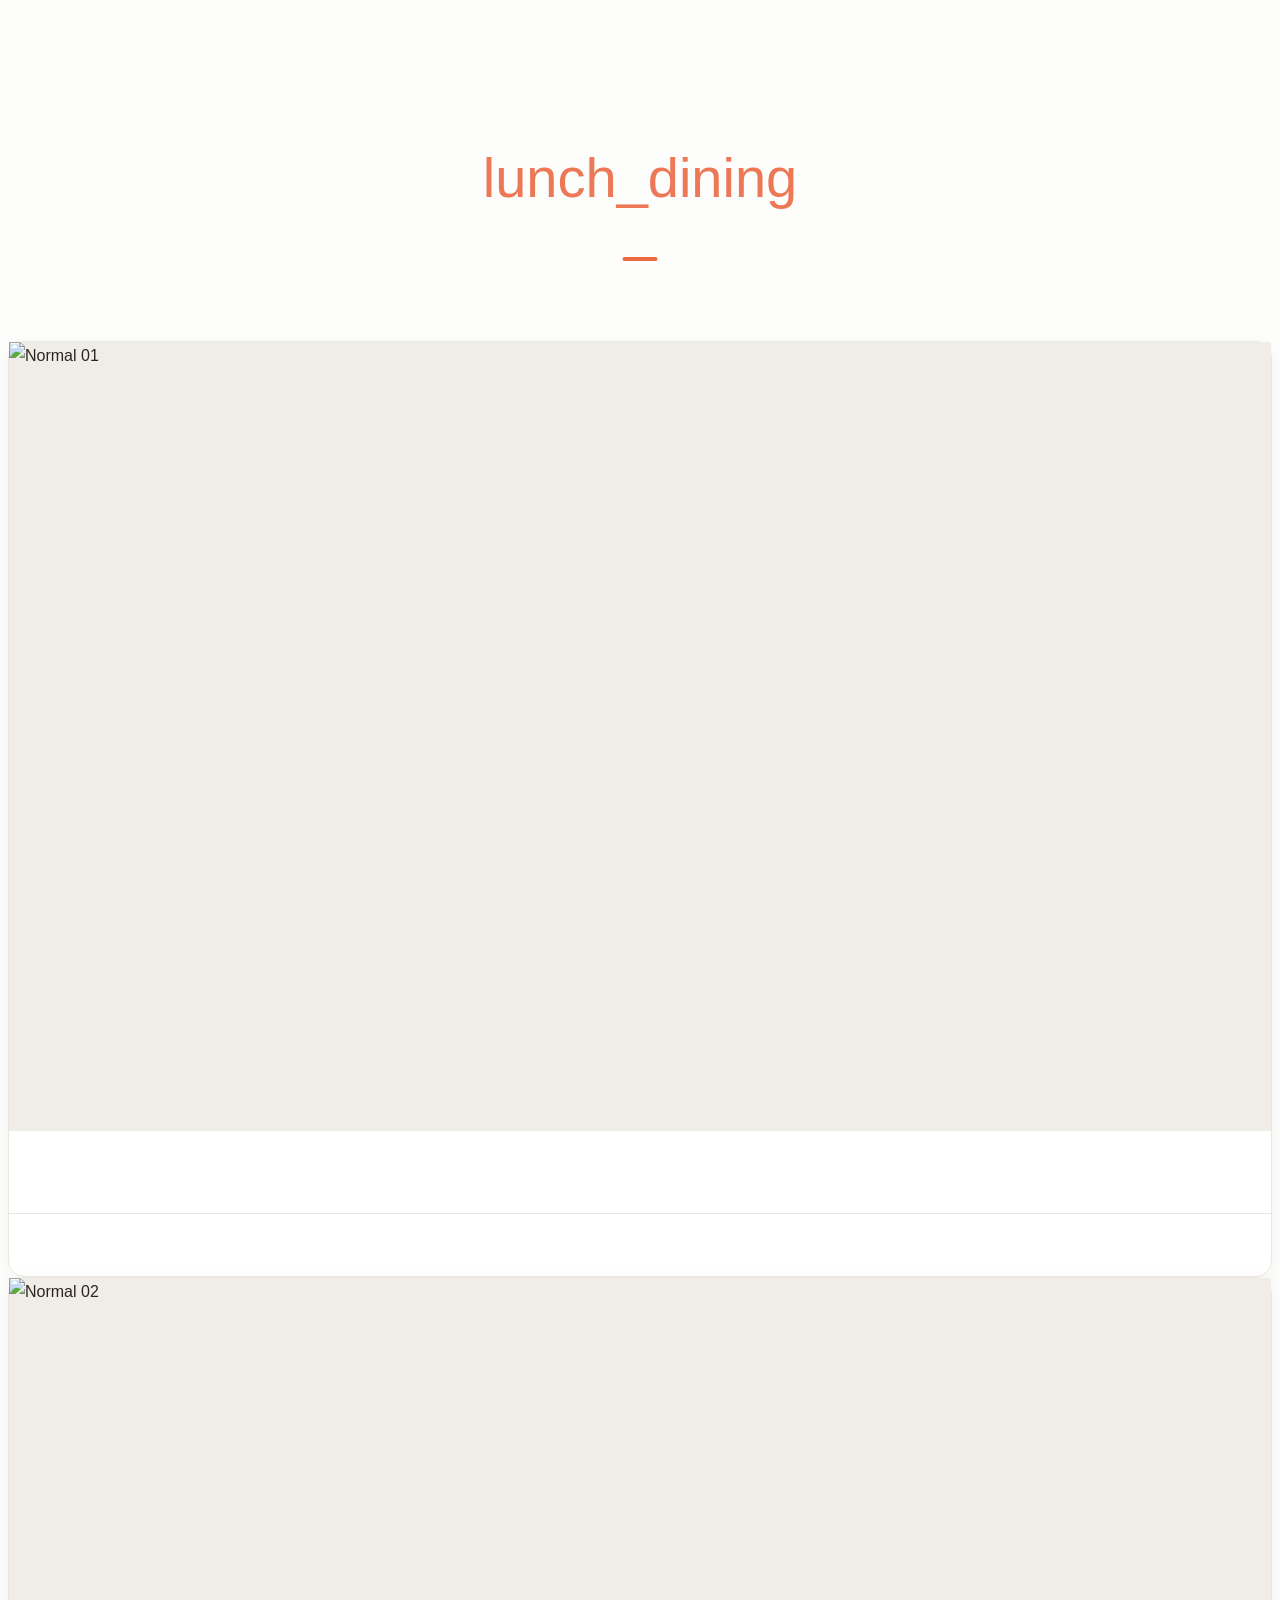
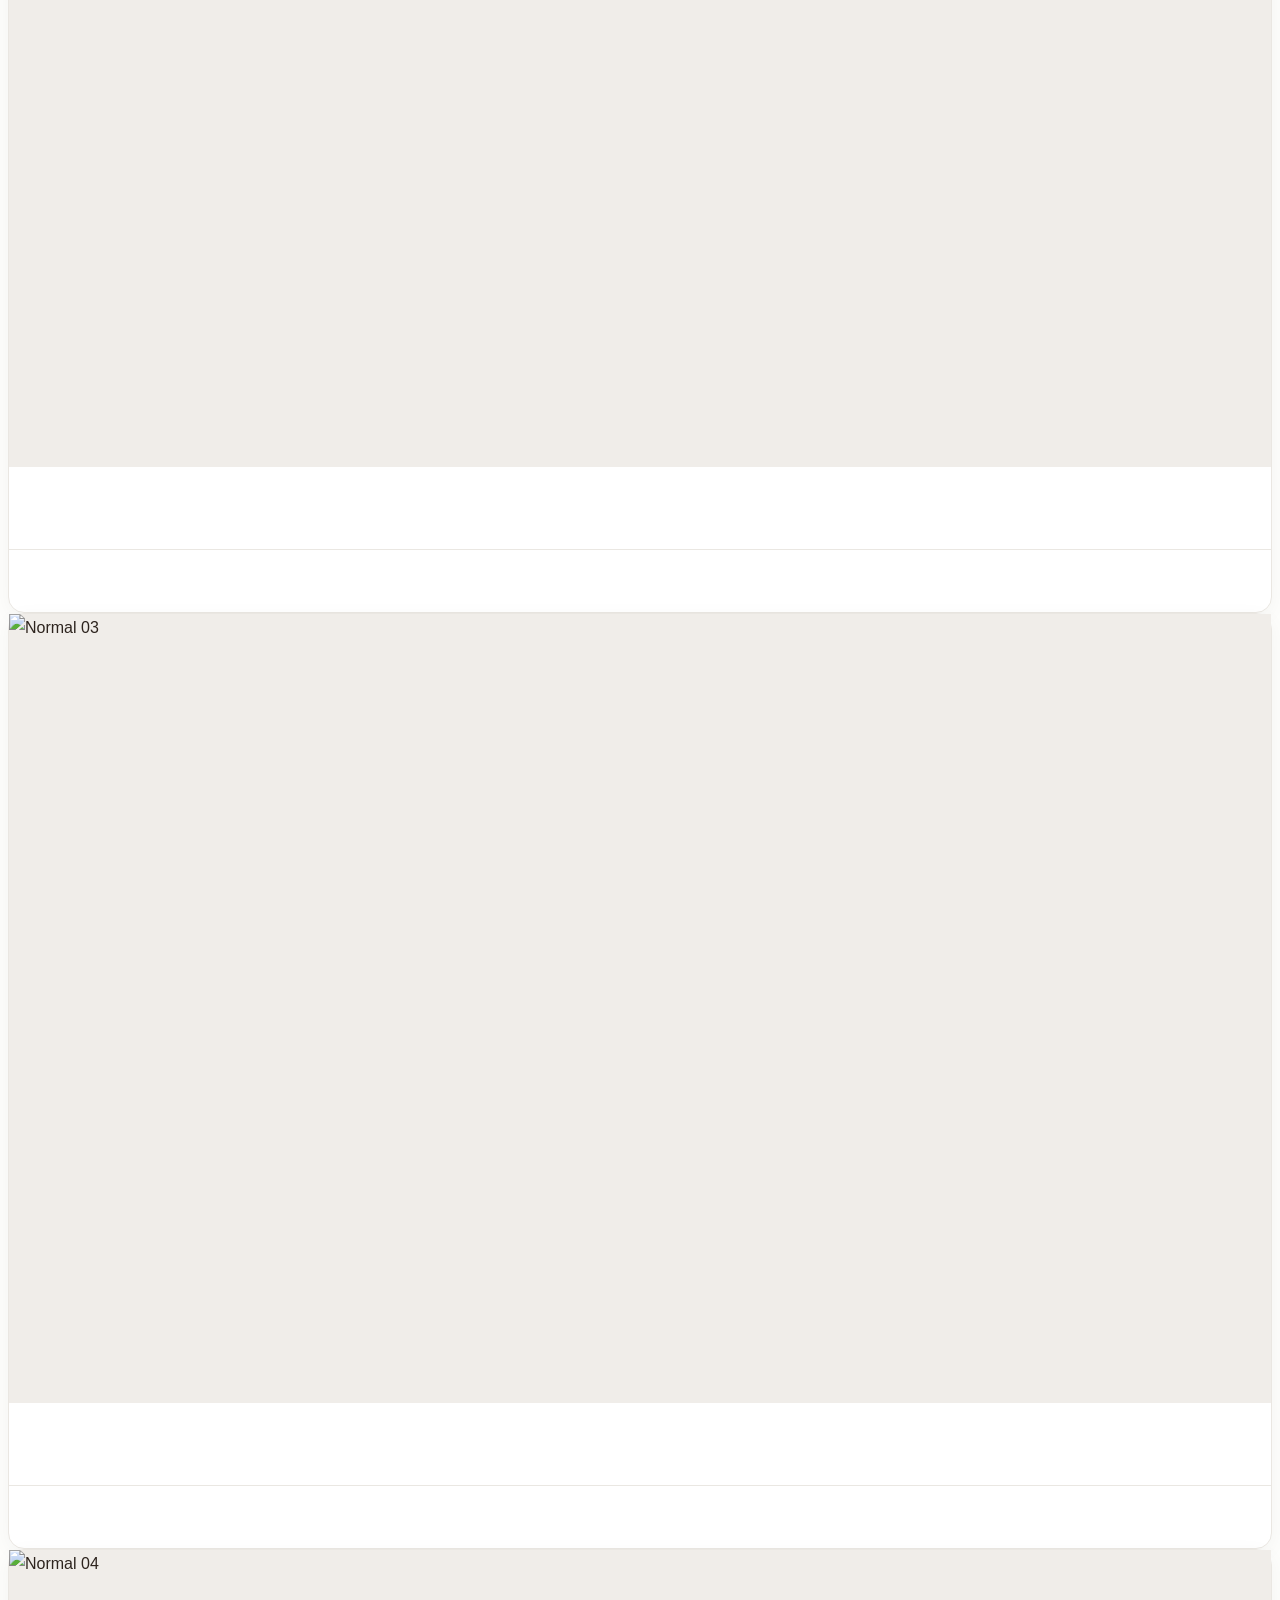
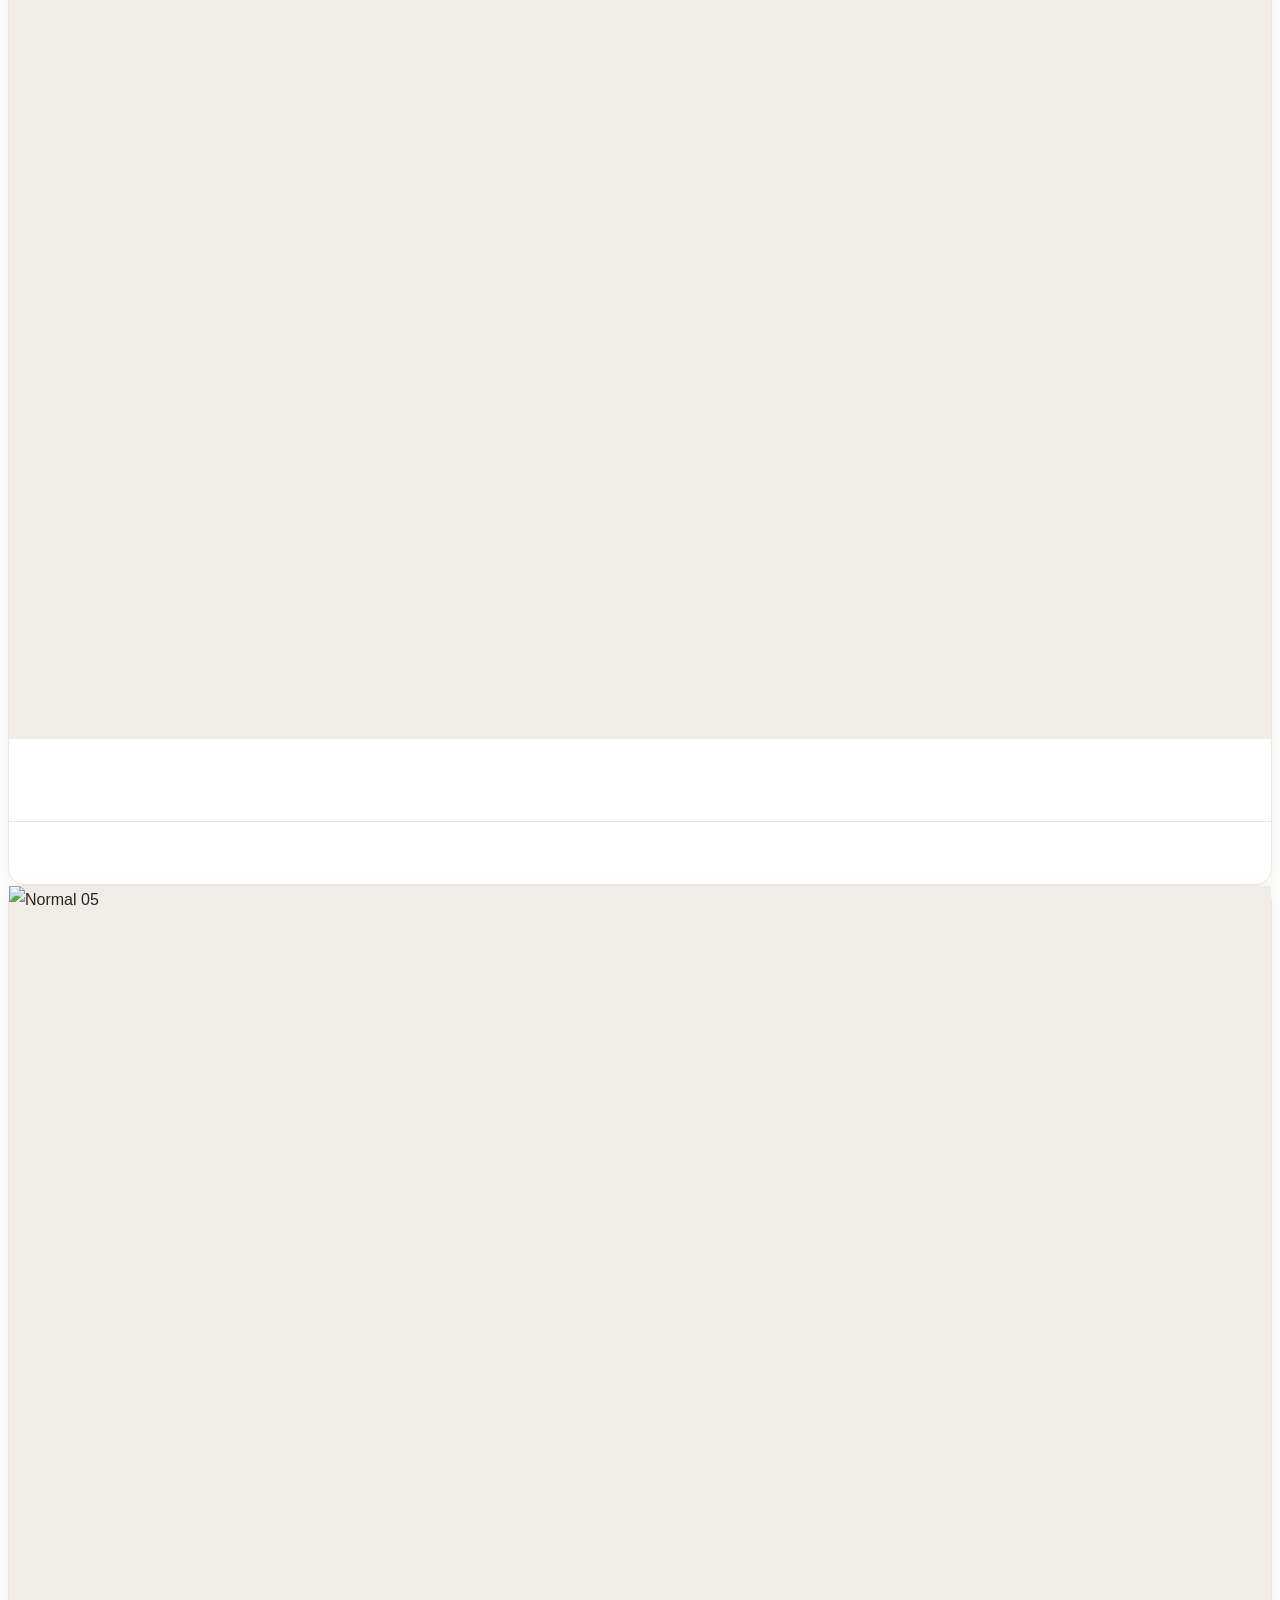
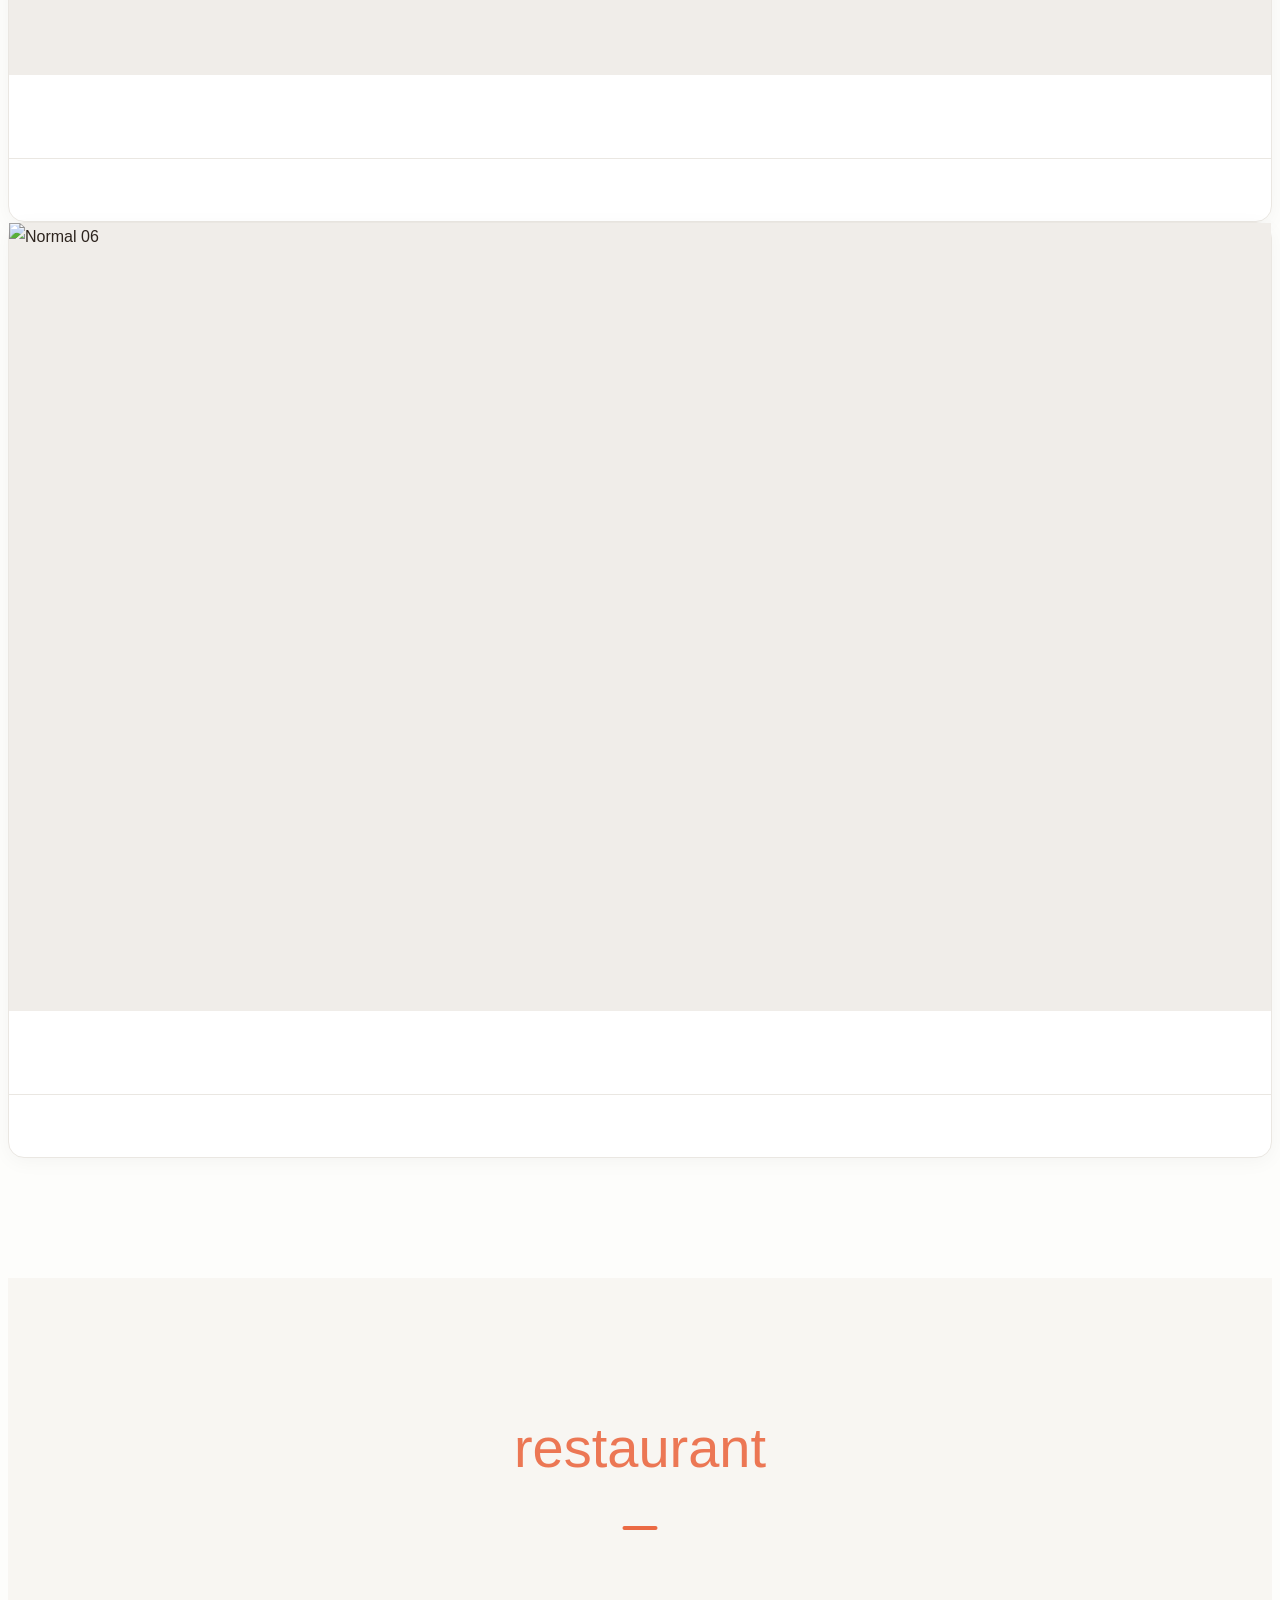
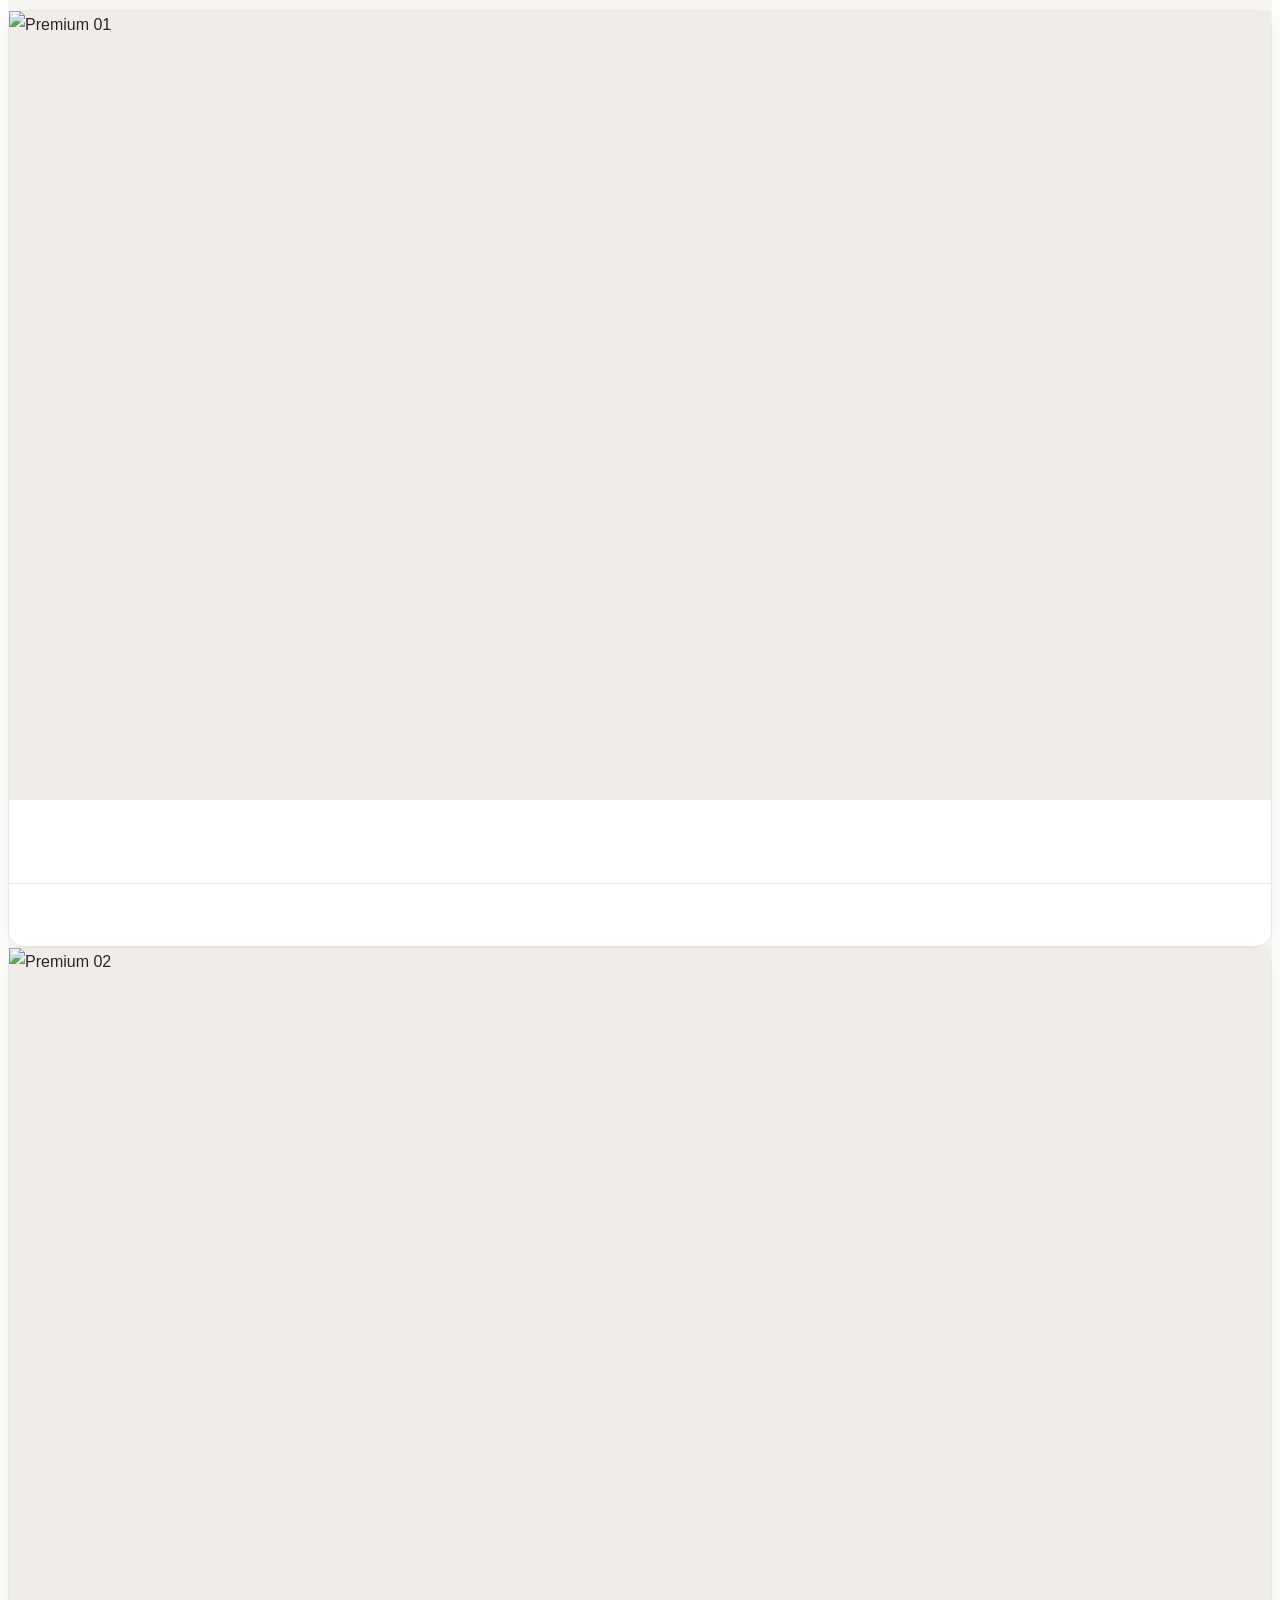
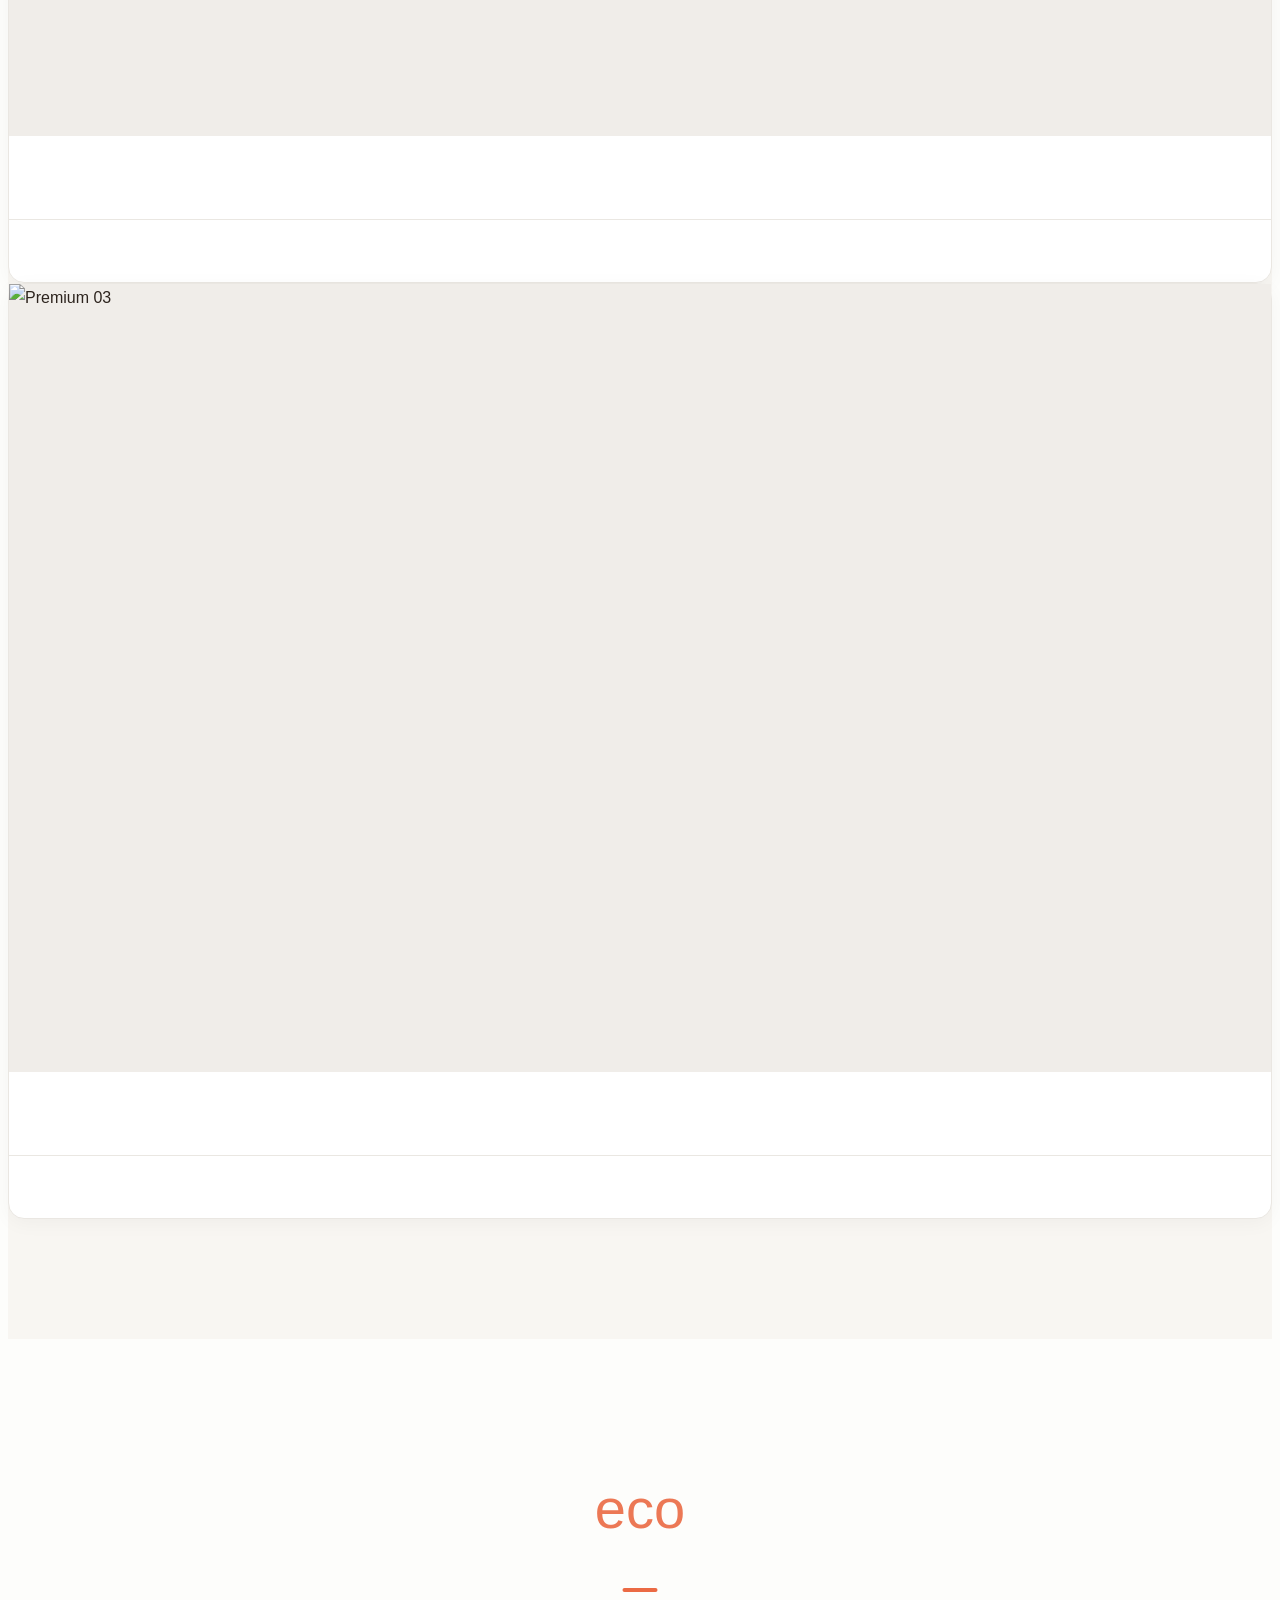
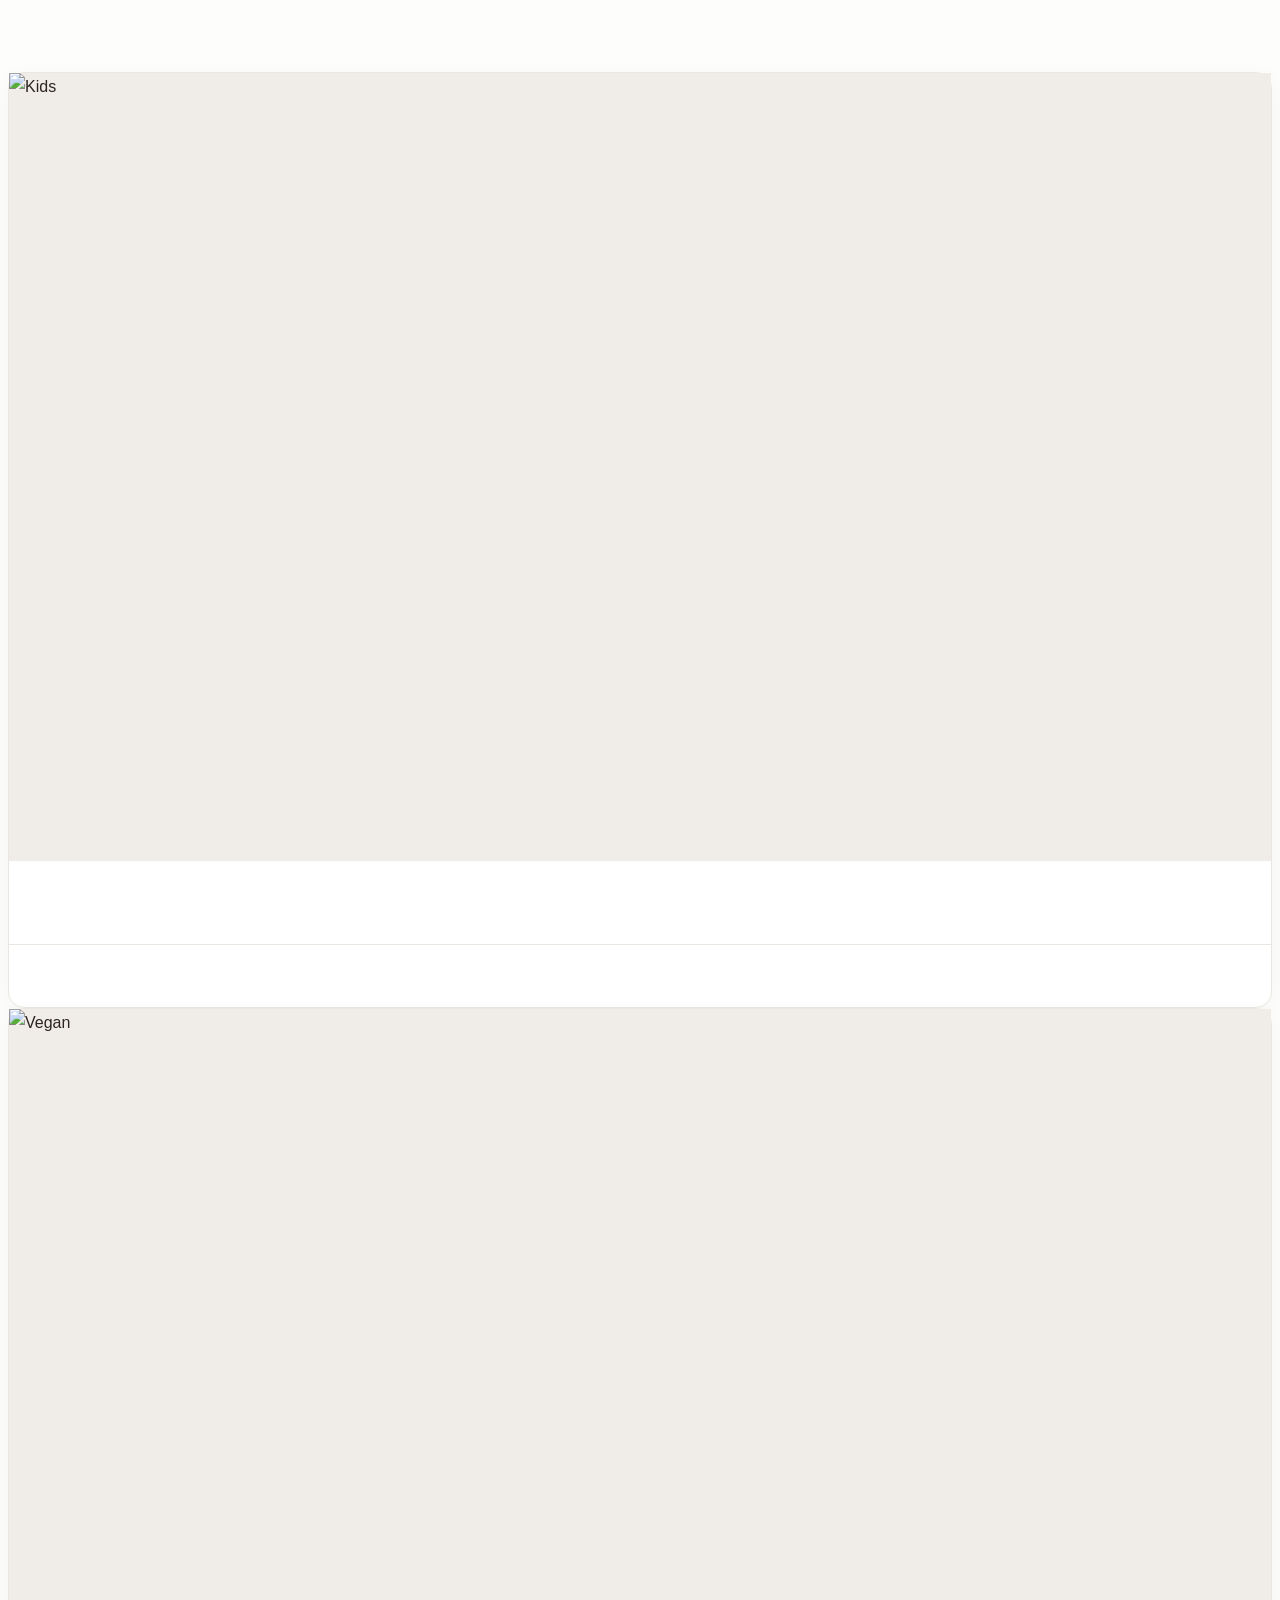
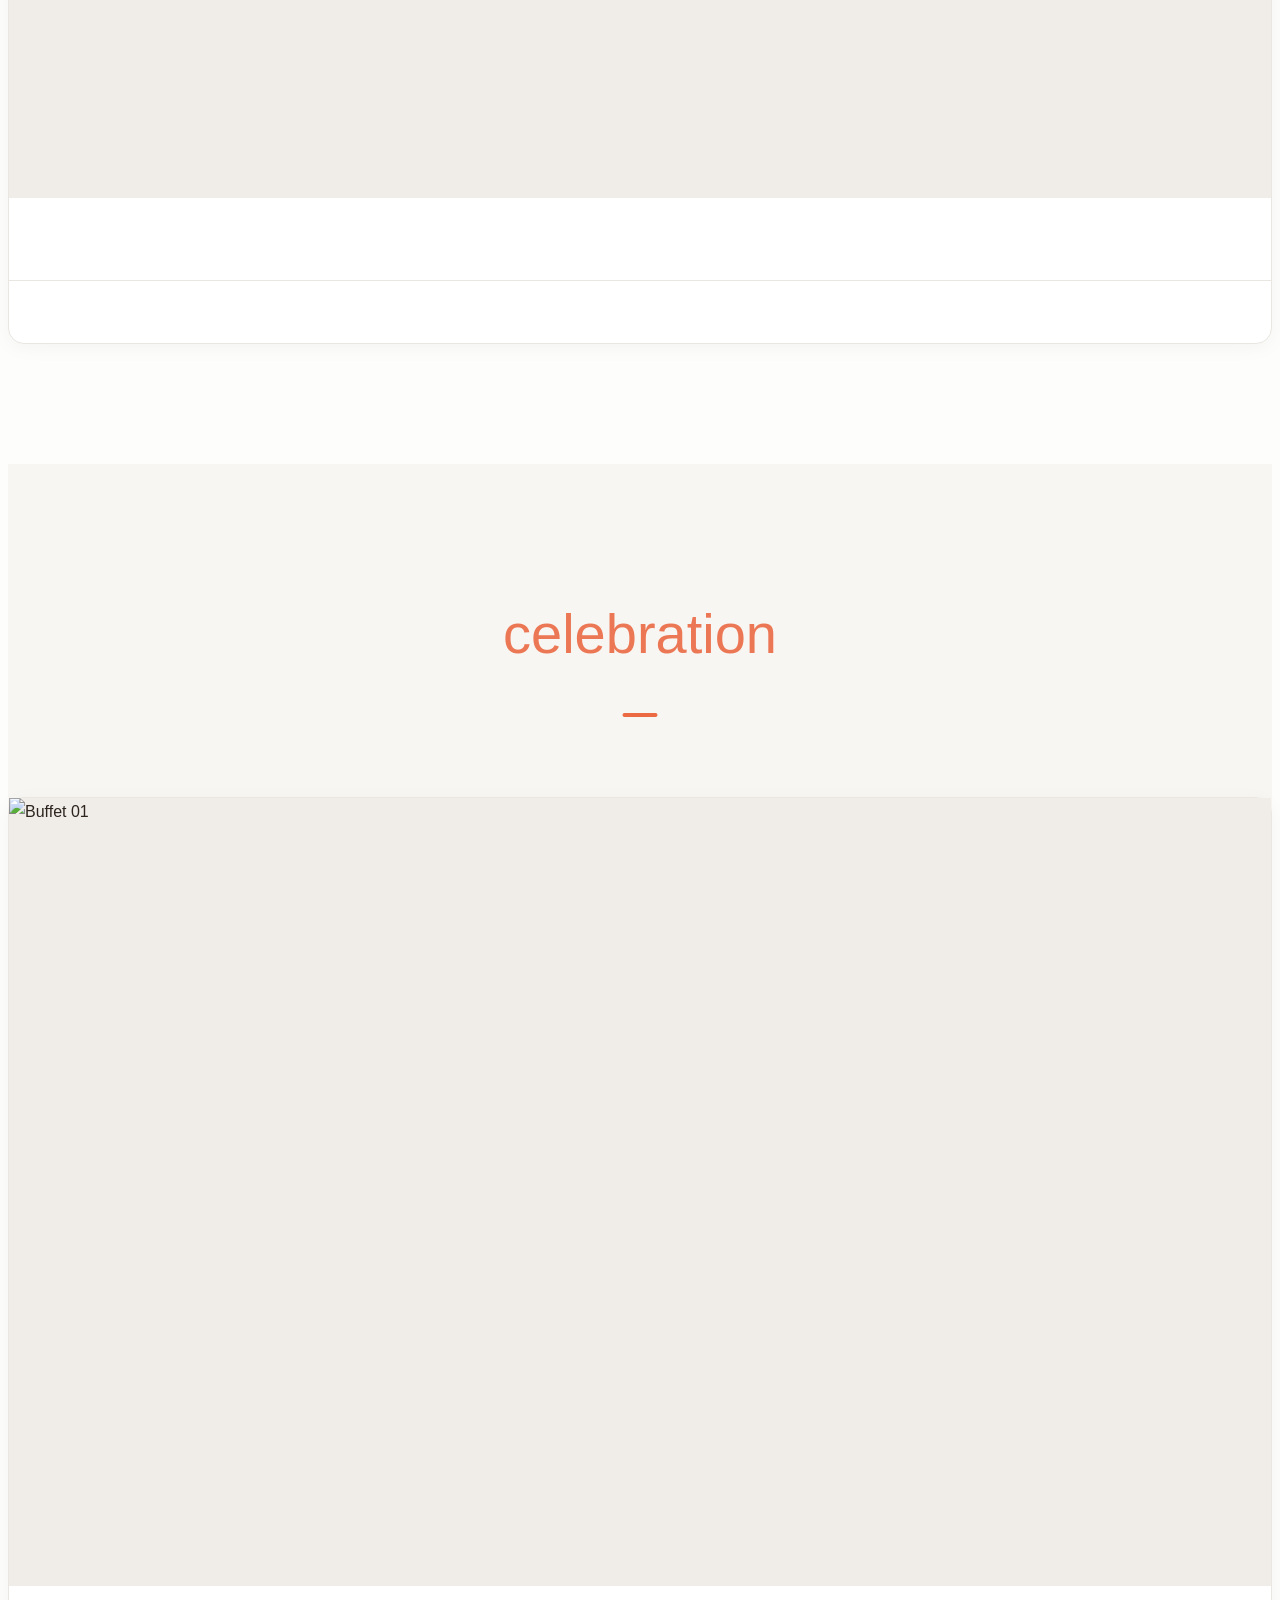
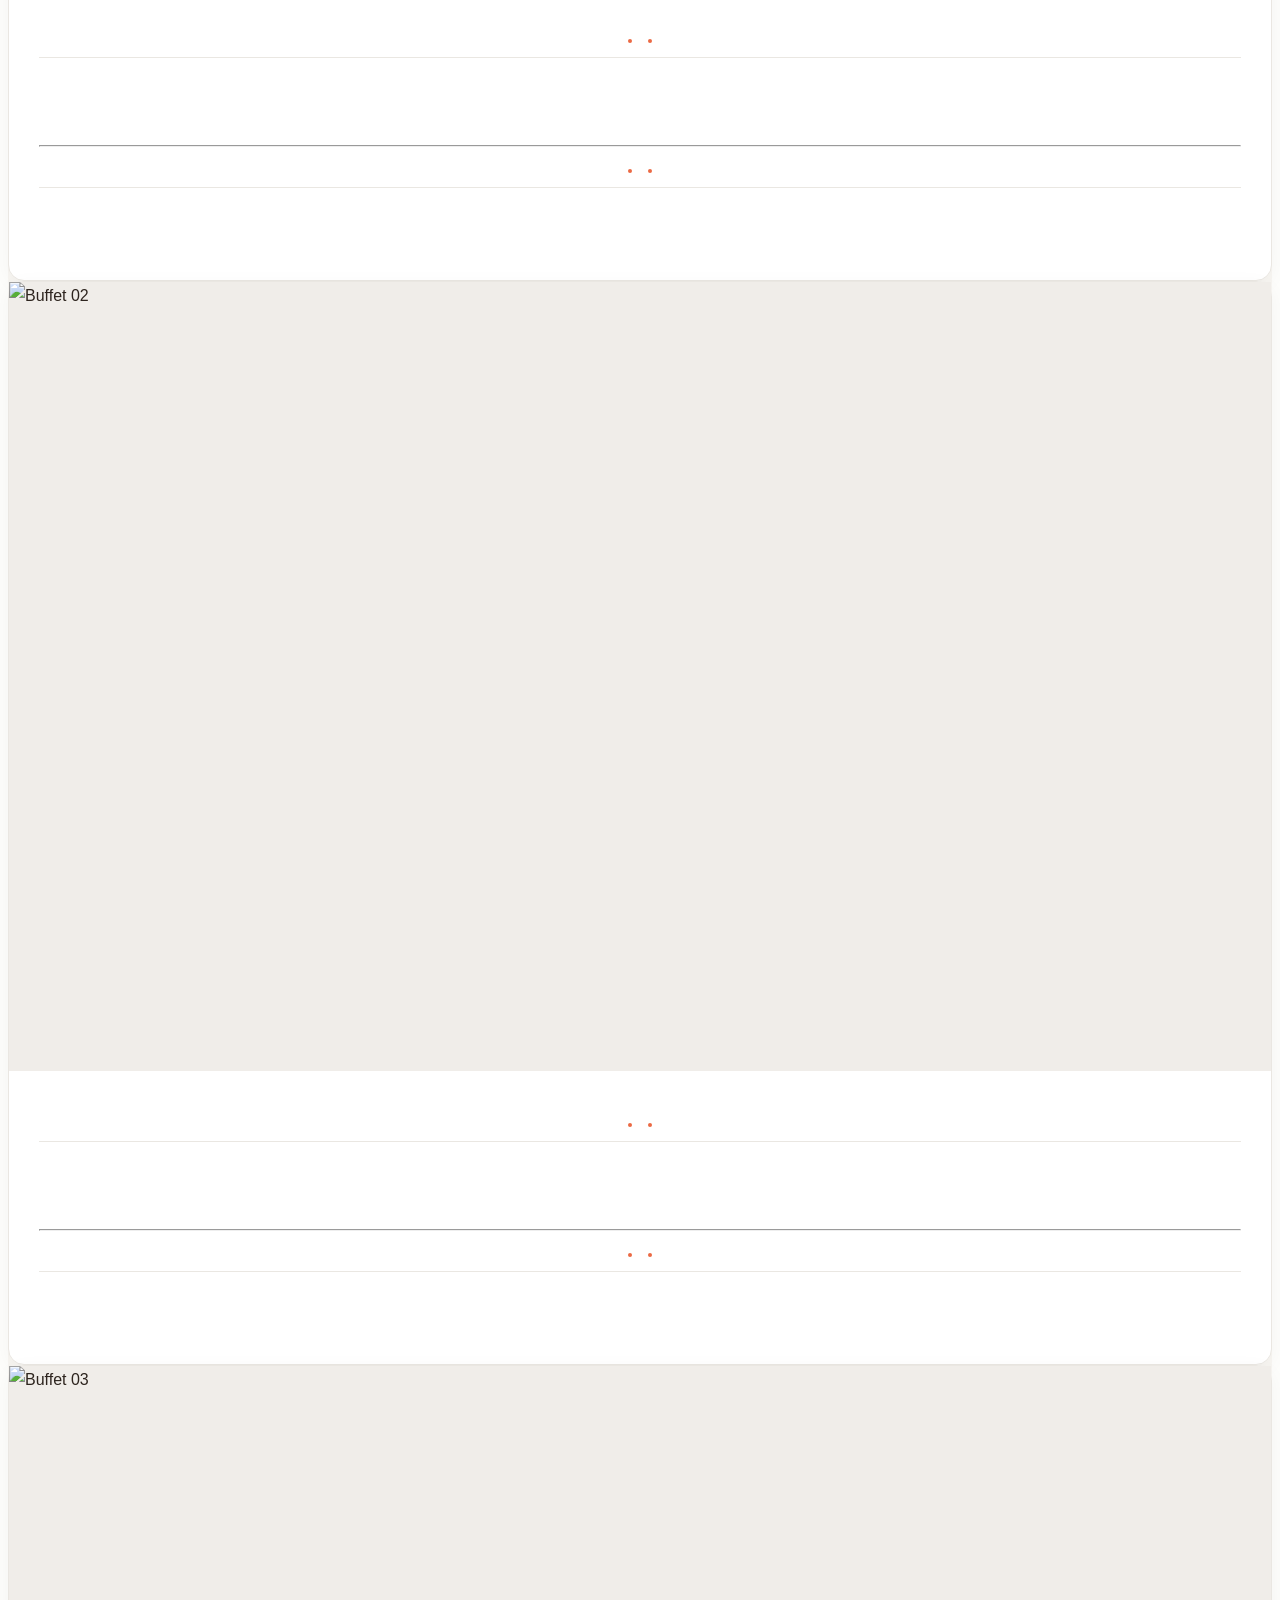
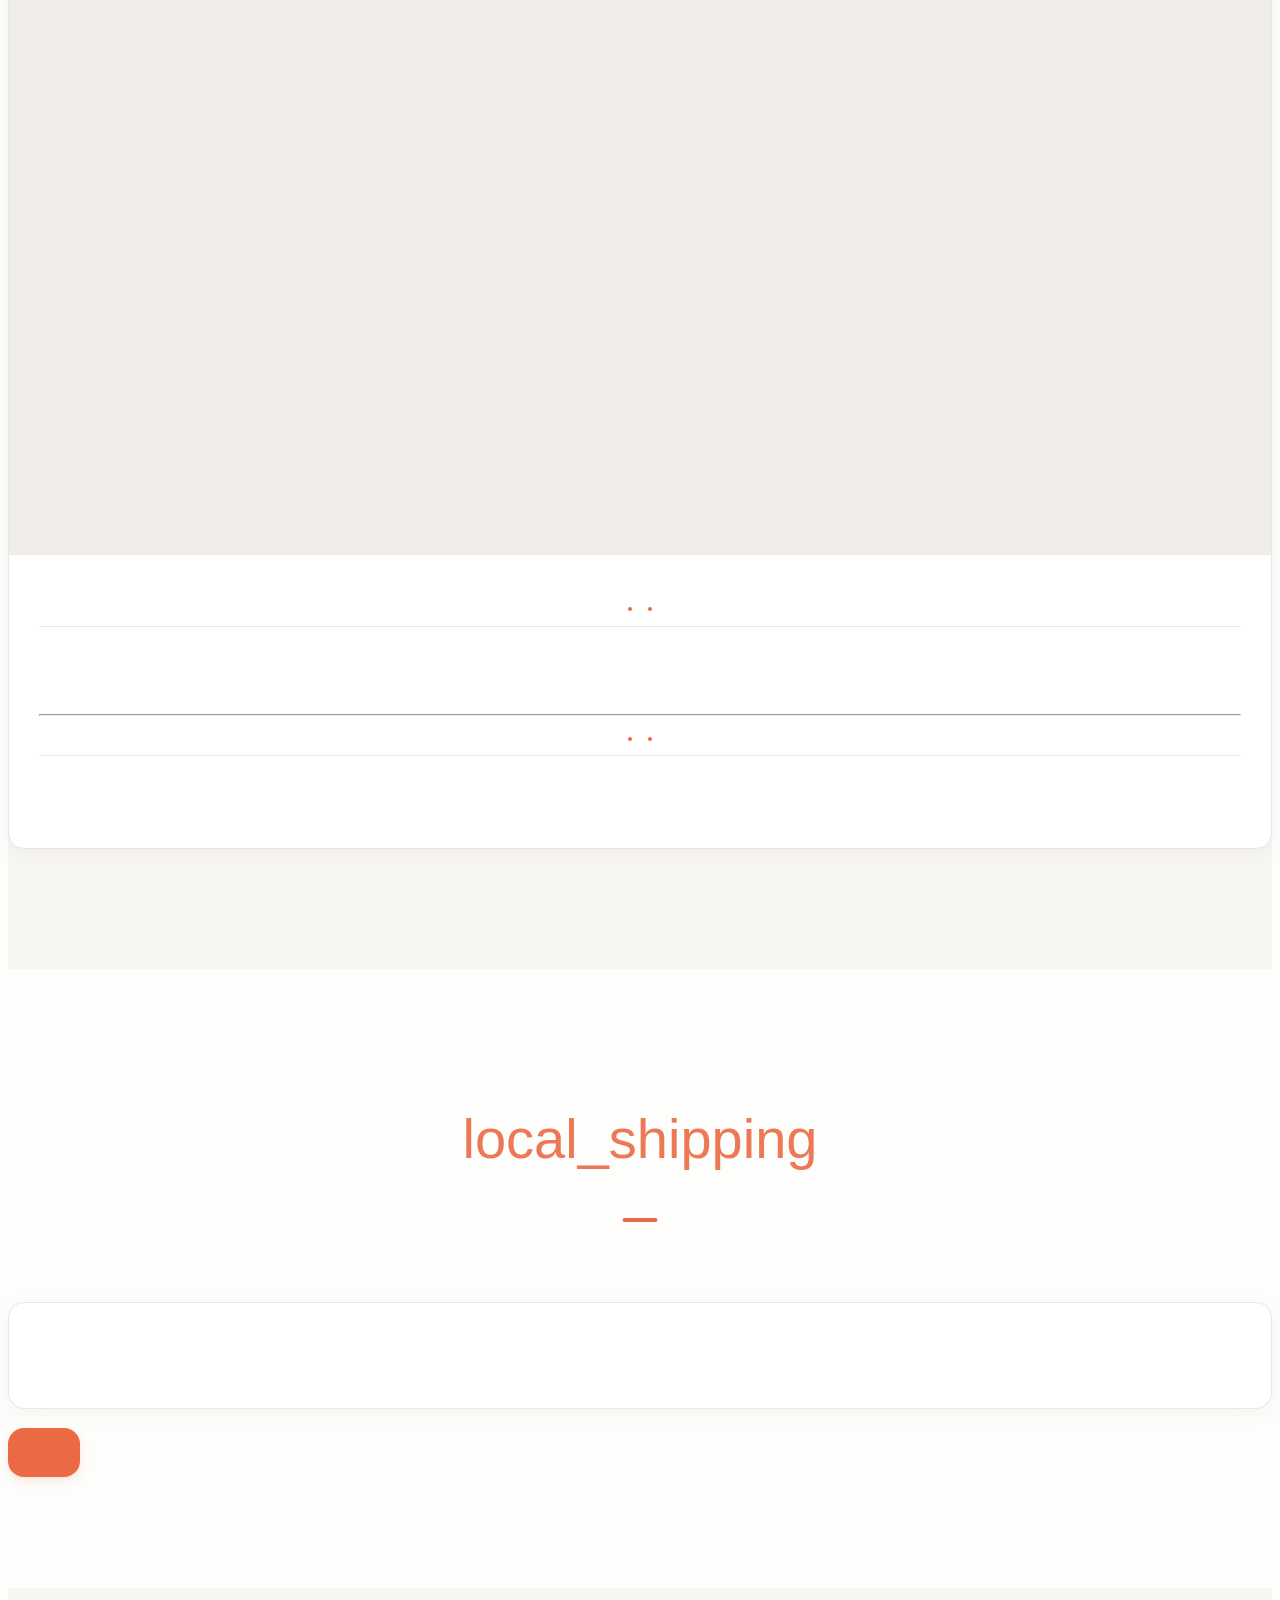
==== commit 07f0288f: "Fix: table rendering bug and remove all hardcoded placeholders" ====
--- a/docs/index.html
+++ b/docs/index.html
@@ -52,7 +52,7 @@
         <section id="normal" class="damso-section damso-section--light">
             <div class="damso-container js-fade-in">
                 <span class="damso-section__icon material-symbols-outlined notranslate" translate="no">lunch_dining</span>
-                <h2><span data-i18n="section_normal_title">일반 도시락</span></h2>
+                <h2><span data-i18n="section_normal_title"></span></h2>
                 <p class="damso-section__description" data-i18n="section_normal_desc"></p>
                 <div class="damso-grid damso-grid--cols-3 damso-grid--slider">
                     <!-- Cards will be populated here -->
@@ -142,7 +142,7 @@
         <section id="premium" class="damso-section">
             <div class="damso-container js-fade-in">
                 <span class="damso-section__icon material-symbols-outlined notranslate" translate="no">restaurant</span>
-                <h2><span data-i18n="section_premium_title">고급 도시락</span></h2>
+                <h2><span data-i18n="section_premium_title"></span></h2>
                 <p class="damso-section__description" data-i18n="section_premium_desc"></p>
                 <div class="damso-grid damso-grid--cols-3 damso-grid--slider">
                     <div class="damso-card">
@@ -192,7 +192,7 @@
         <section id="special" class="damso-section damso-section--light">
             <div class="damso-container js-fade-in">
                 <span class="damso-section__icon material-symbols-outlined notranslate" translate="no">eco</span>
-                <h2><span data-i18n="section_special_title">특수 도시락</span></h2>
+                <h2><span data-i18n="section_special_title"></span></h2>
                 <p class="damso-section__description" data-i18n="section_special_desc"></p>
                 <div class="damso-grid damso-grid--cols-2">
                     <div class="damso-card">
@@ -229,7 +229,7 @@
         <section id="buffet" class="damso-section">
             <div class="damso-container js-fade-in">
                 <span class="damso-section__icon material-symbols-outlined notranslate" translate="no">celebration</span>
-                <h2><span data-i18n="section_buffet_title">뷔페 도시락 세트</span></h2>
+                <h2><span data-i18n="section_buffet_title"></span></h2>
                 <p class="damso-section__description" data-i18n="section_buffet_desc"></p>
                 <div class="damso-grid damso-grid--cols-3">
                     <div class="damso-card">
@@ -321,7 +321,7 @@
         <section id="guide" class="damso-section damso-section--light">
             <div class="damso-container js-fade-in">
                 <span class="damso-section__icon material-symbols-outlined notranslate" translate="no">local_shipping</span>
-                <h2><span data-i18n="section_guide_title">배송 및 주문 안내</span></h2>
+                <h2><span data-i18n="section_guide_title"></span></h2>
                 <p class="damso-section__description" data-i18n="section_guide_desc"></p>
                 <div class="damso-faq-container">
                     <div class="damso-faq-item">
@@ -329,9 +329,14 @@
                         <div class="damso-faq-item__answer" data-i18n="guide_delivery_desc"></div>
                     </div>
                     <div class="damso-faq-item">
-                        <div class="damso-faq-item__question" data-i18n="guide_order_label"></div>
-                        <div class="damso-faq-item__answer" data-i18n="guide_order_desc"></div>
-                    </div>
+                        <div class="damso-faq-item__question" data-i18n="guide_payment_label"></div>
+                        <div class="damso-faq-item__answer" data-i18n="guide_payment_desc"></div>
+                    </div>
+                </div>
+
+                <div class="refund-policy-box">
+                    <h3 data-i18n="guide_refund_title"></h3>
+                    <div class="render-as-html" data-i18n="guide_refund_table"></div>
                 </div>
                 <div class="damso-button-group" style="margin-top:30px;">
                     <a href="/request" class="damso-btn">
@@ -344,7 +349,7 @@
         <section id="location" class="damso-section">
             <div class="damso-container js-fade-in">
                 <span class="damso-section__icon material-symbols-outlined notranslate" translate="no">location_on</span>
-                <h2><span data-i18n="section_location_title">위치 및 문의</span></h2>
+                <h2><span data-i18n="section_location_title"></span></h2>
                 <p class="damso-section__description" data-i18n="section_location_desc"></p>
                 <div class="damso-card">
                     <!-- Google Map Embed -->
@@ -353,7 +358,7 @@
                         class="damso-card__map" style="width: 100%; height: 400px; border:0;" allowfullscreen=""
                         loading="lazy" referrerpolicy="no-referrer-when-downgrade"></iframe>
                 </div>
-                <div class="damso-profile-list" style="margin-top:20px;">
+                <div class="damso-profile-list" style="margin-top:4em;margin-bottom:0">
                     <div class="damso-profile-list__item">
                         <strong class="damso-profile-list__label" data-i18n="section_location_title"></strong>
                         <span class="damso-profile-list__value" data-i18n="address_text"></span>
--- a/docs/lay.css
+++ b/docs/lay.css
@@ -223,4 +223,54 @@
     background-color: var(--damso-btn-color-bg-hover);
     box-shadow: 0 8px 20px rgba(235, 106, 68, 0.25);
     transform: scale(1.02);
+}
+
+/* [Refund Policy Box] */
+.refund-policy-box {
+    margin-top: 50px;
+    background-color: #fff;
+    border: 1px solid var(--damso-color-border);
+    border-radius: var(--damso-radius);
+    padding: 40px;
+    box-shadow: var(--shadow-soft);
+}
+
+.refund-policy-box h3 {
+    font-size: 1.4rem;
+    font-weight: 700;
+    color: var(--damso-color-primary);
+    margin-bottom: 25px;
+    text-align: center;
+}
+
+.refund-table {
+    width: 100%;
+    border-collapse: collapse;
+    font-size: 0.95rem;
+}
+
+.refund-table th {
+    background-color: #fcfaf8;
+    color: var(--damso-color-text);
+    font-weight: 700;
+    padding: 12px;
+    border-bottom: 2px solid var(--damso-color-primary);
+}
+
+.refund-table td {
+    padding: 15px 12px;
+    border-bottom: 1px solid #eee;
+    text-align: center;
+}
+
+.refund-table .td-group {
+    background-color: #fdfdfd;
+    font-weight: 700;
+    color: var(--damso-color-text);
+    border-right: 1px solid #eee;
+}
+
+.refund-table .tr-divider td {
+    border: none;
+    padding: 0;
 }
